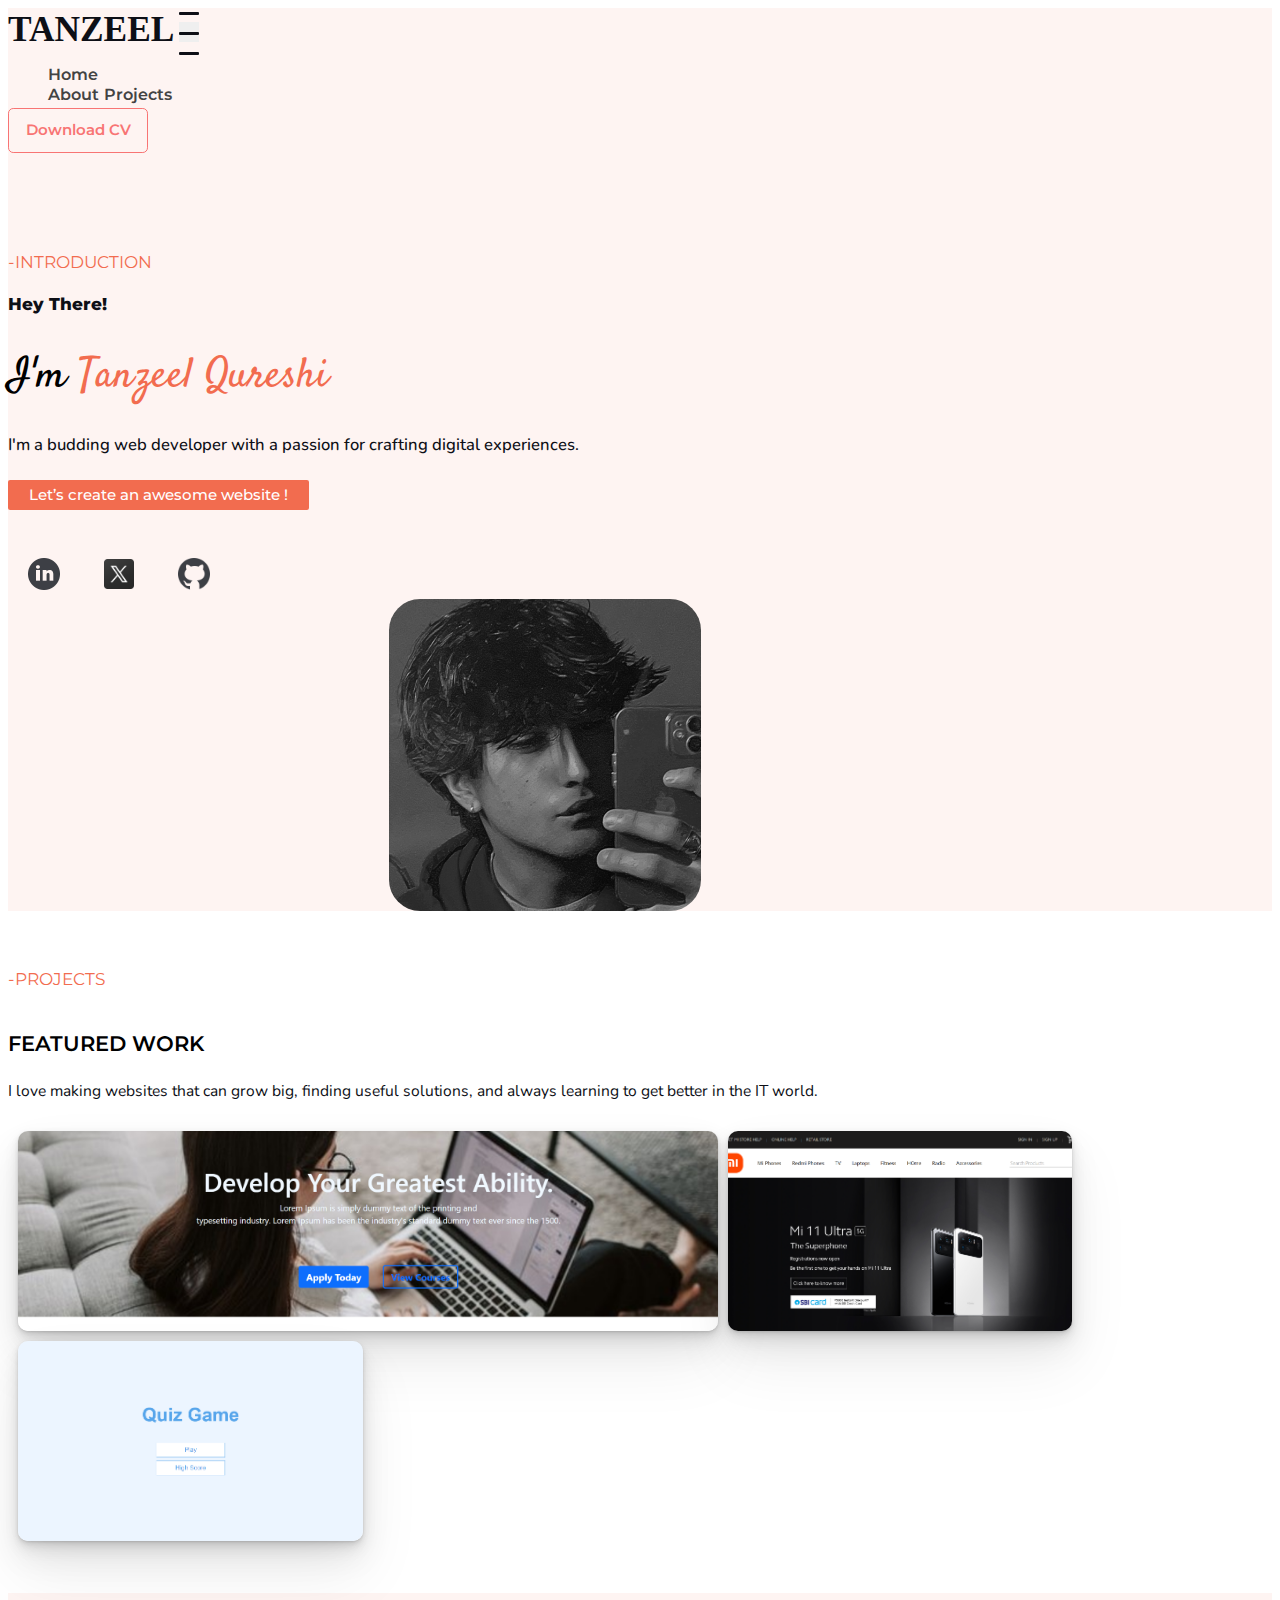
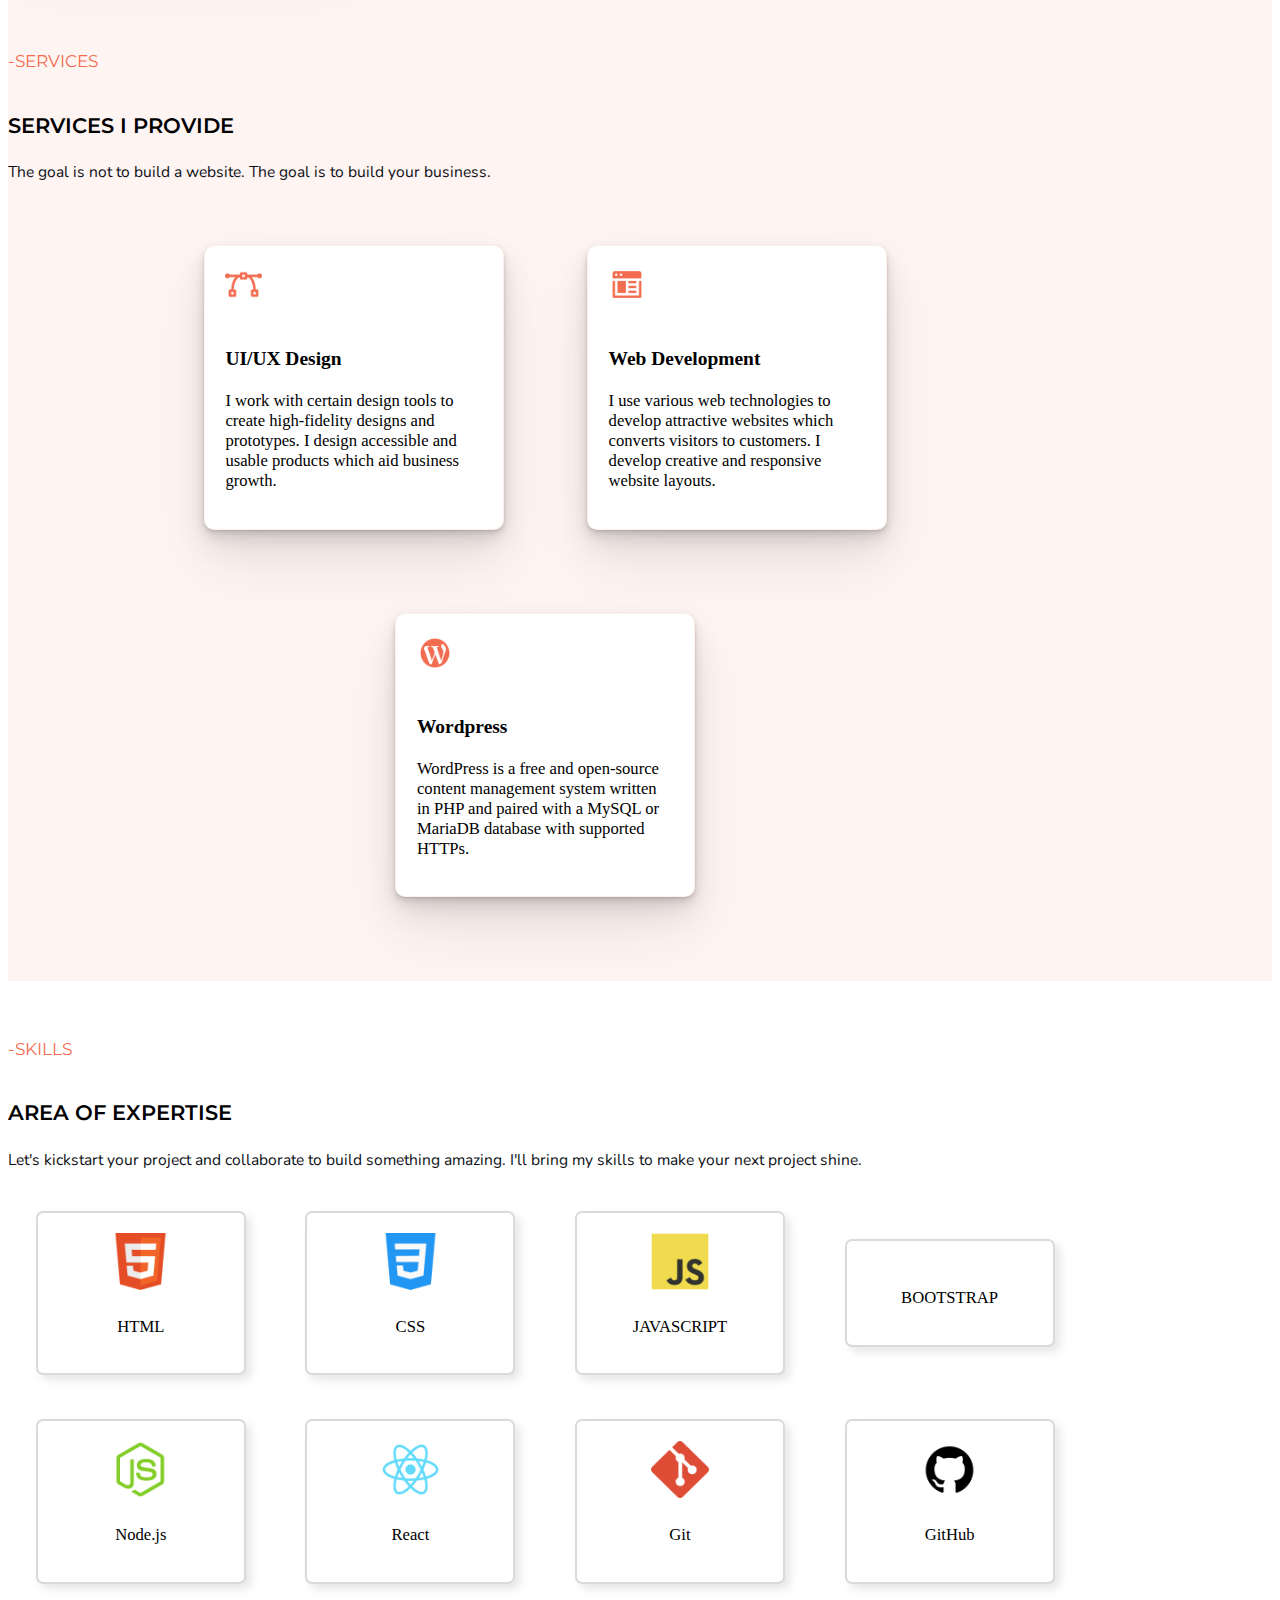
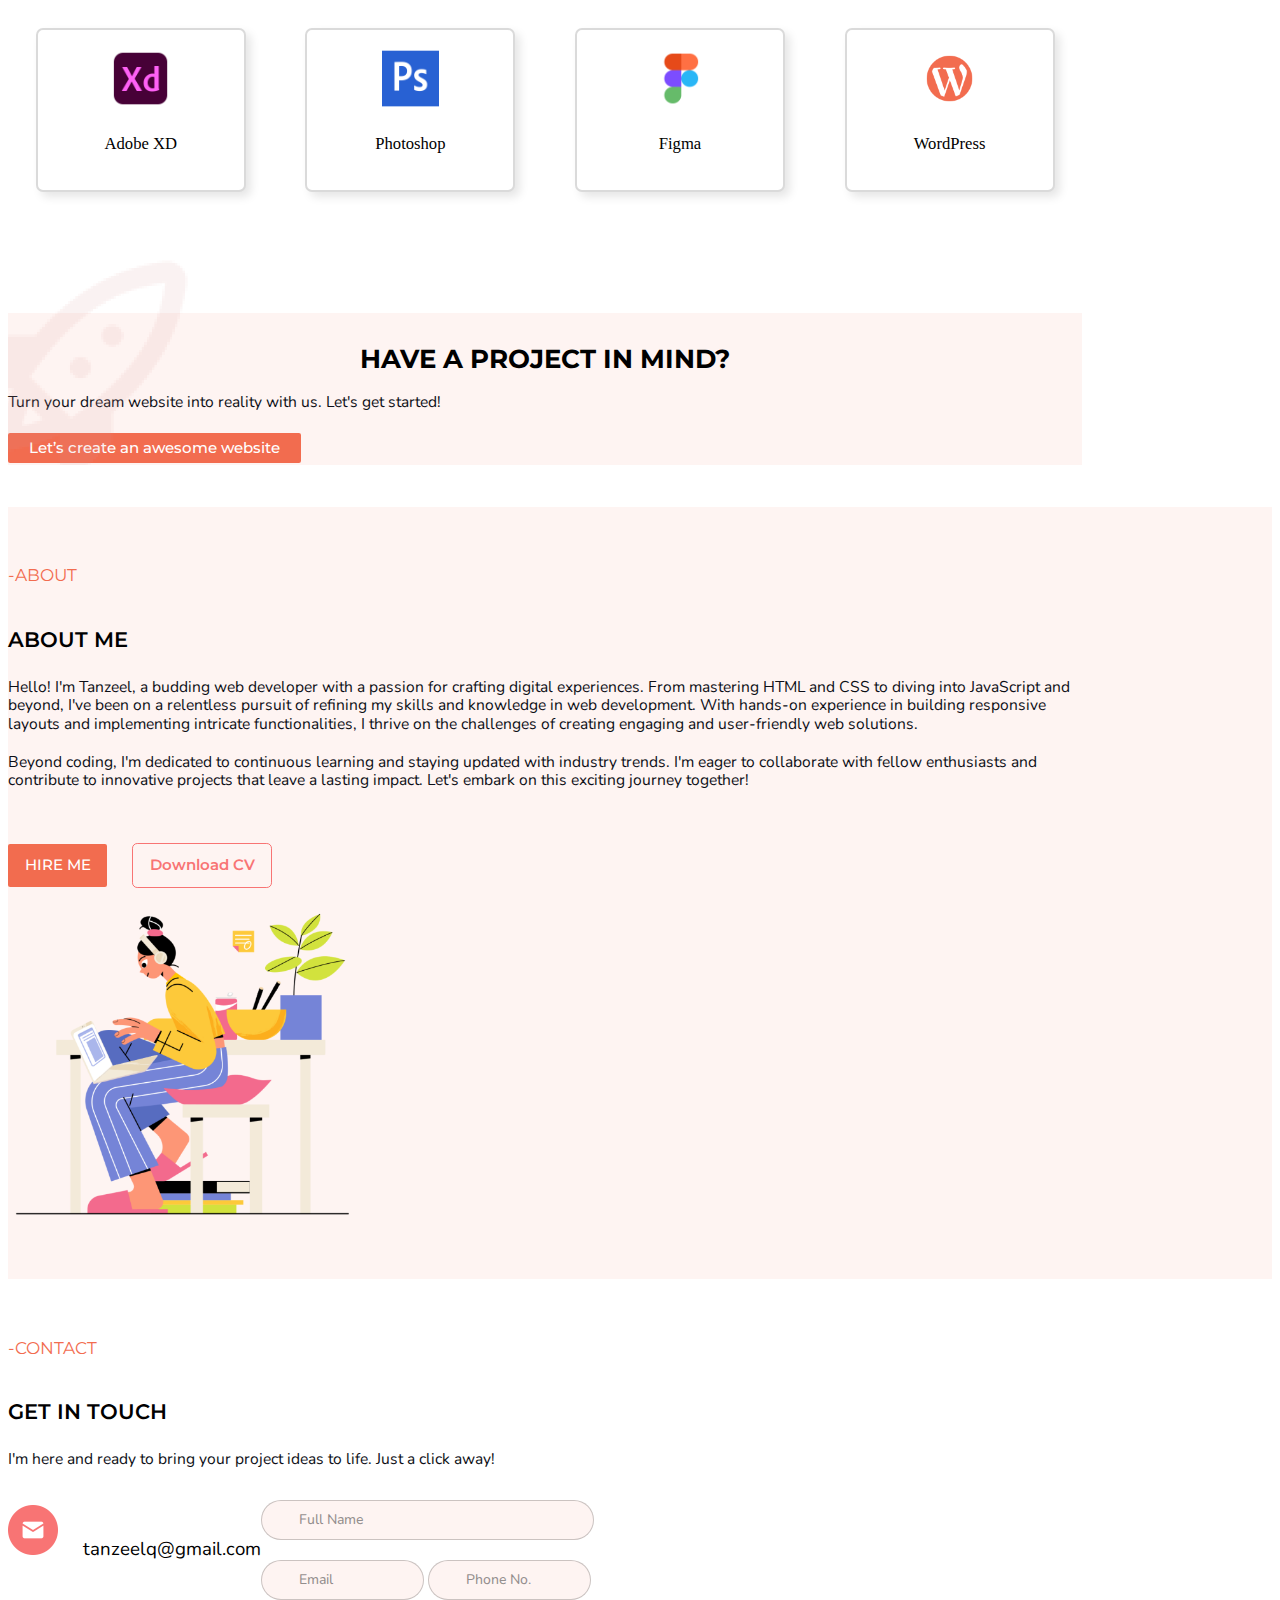
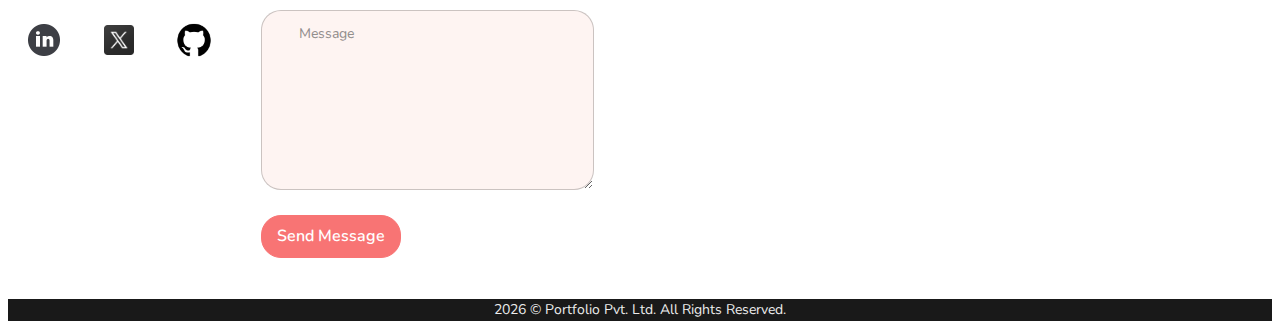
==== index.html @ bf242a4d "formspree change" ====
<!DOCTYPE html>
<html lang="en">

<head>
  <meta charset="UTF-8">
  <meta http-equiv="X-UA-Compatible" content="IE=edge">
  <meta name="viewport" content="width=device-width, initial-scale=1.0">
  <link rel="apple-touch-icon" sizes="180x180" href="./Favicon/apple-touch-icon.PNG">
  <link rel="icon" type="image/png" sizes="32x32" href="./Favicon/favicon-32x32.PNG">
  <link rel="icon" type="image/png" sizes="16x16" href="./Favicon/favicon-16x16.PNG">
  <link rel="manifest" href="./Favicon/site.webmanifest">
  <!-- bootstrap css -->
  <link href="https://cdn.jsdelivr.net/npm/bootstrap@5.0.2/dist/css/bootstrap.min.css" rel="stylesheet"
    integrity="sha384-EVSTQN3/azprG1Anm3QDgpJLIm9Nao0Yz1ztcQTwFspd3yD65VohhpuuCOmLASjC" crossorigin="anonymous">

  <!-- fonts -->
  <link rel="preconnect" href="https://fonts.googleapis.com">
  <link rel="preconnect" href="https://fonts.gstatic.com" crossorigin>
  <link href="https://fonts.googleapis.com/css2?family=Montserrat&family=Nunito&family=Satisfy&display=swap"
    rel="stylesheet">
  <!-- my css -->
  <link rel="stylesheet" href="css/style.css">
  <!-- title -->
  <title>Tanzeel Qureshi | Portfolio</title>
</head>

<body>
  <!-- navbar -->
  <main-header>
    <nav class="navbar navbar-expand-md navbar-light bg-light">
      <div class="container-fluid">
        <a class="navbar-brand" href="index.html">TANZEEL</a>
        <button class="navbar-toggler collapsed d-flex d-lg-none flex-column justify-content-around" type="button" data-bs-toggle="collapse" data-bs-target="#navbarSupportedContent" aria-controls="navbarSupportedContent" aria-expanded="false" aria-label="Toggle navigation">
          <span class="toggler-icon top-bar"></span>
          <span class="toggler-icon middle-bar"></span>
          <span class="toggler-icon bottom-bar"></span>
        </button>
        <div class="collapse navbar-collapse text-center" id="navbarSupportedContent">
          <ul class="navbar-nav m-auto mb-2 mb-lg-0">
            <li class="nav-item">
              <a class="nav-link active p-4" aria-current="page" href="index.html">Home</a>
            </li>
            <a class="nav-link p-4" aria-current="page" href="about.html">About</a>
            </li>
          <a class="nav-link p-4" aria-current="page" href="projects.html">Projects</a>
            </li>             
          </ul>
         <a href="cv/TANZEEL QURESHI CV.pdf" download="TanzeelQureshi" target="_blank"  class="my-cv">Download CV</a>
        </div>
      </div>
      </nav>
  </main-header>

  <!-- hero section -->
  <div class="first-section">
    <div class="container-fluid">

      <div class="row justify-content-center">

        <div class="col-md-6">
          <div class="intro">
            <p class="title">-INTRODUCTION</p>
            <p class="hi">Hey There!</p>
            <h1 class="my-name">I'm <span>Tanzeel Qureshi</span></h1>
            <p class="slogun">I'm a budding web developer with a passion for crafting digital experiences.</p>
            <a href="#connectMe" class="homeBtn">Let’s create an awesome website !</a>
            <div class="social-media">
              <a href="https://www.linkedin.com/in/txnzeel/"><img src="./img/LinkedIn Circled.png" alt="linkedin"></a>
              <a href="https://twitter.com/txnzeelo"> <img src="img/twt2.png" alt="twitter"></a>
              <a href="https://github.com/txnzeel"><img src="./img/GitHub.png" alt="github"></a>

            </div>
          </div>

        </div>
        <div class="col-md-6 pb-0 img">
          <img src="img/myImage.jpg" alt="my photo" class="myphoto" srcset="">
        </div>
      </div>
    </div>
  </div>
  <!-- projects -->

  <div class="section">
    <div class="container-fluid">
      <p class="title">-PROJECTS</p>
      <div class="poject-section">
        <h2>FEATURED WORK</h2>
        <p class="para">I love making websites that can grow big, finding useful solutions, and always learning to get better in the IT world.</p>
      </div>
      <div class="project-grid">
        <div class="item1">
          <div class="layer">
            <a href="https://github.com/Iamdivyak/education-site" target="_blank">GitHub</a> <!--open link in new tab-->
            <a href="https://iamdivyak.github.io/education-site/" target="_blank">Live Web</a>
          </div>
        </div>
        <div class="item2">
          <div class="layer">
            <a href="https://github.com/Iamdivyak/mistoreclone" target="_blank">GitHub</a>
            <a href="https://mistoreclonesite.netlify.app//" target="_blank">Live Web</a>
          </div>

        </div>
        <div class="item3">
          <div class="layer">
            <a href="https://github.com/Iamdivyak/QuizGame" target="_blank">GitHub</a>
            <a href="https://iamdivyak.github.io/QuizGame/" target="_blank">Live Web</a>
          </div>

        </div>
        </div>
        </div>
      </div>
    </div>
  </div>

  <!-- services -->

  <div class="section bg">
    <div class="container-fluid">
      <p class="title">-SERVICES</p>
      <div class="poject-section">
        <h2>SERVICES I PROVIDE</h2>
        <p class="para">The goal is not to build a website. The goal is to build your business.</p>
      </div>
      <div class="services">

        <div class="service-section">
          <div class="service">
            <img src="./img/uiux.png" alt="ui/ux design">
            <h3>UI/UX Design</h3>
            <p>I work with certain design tools to create high-fidelity designs and prototypes. I design accessible and
              usable products which aid business growth.</p>
          </div>

        </div>
        <div class="service-section">
          <div class="service">
            <img src="./img/Web Design.png" alt="ui/ux design">
            <h3>Web Development</h3>
            <p>I use various web technologies to develop attractive websites which converts visitors to customers. I
              develop creative and responsive website layouts.</p>
          </div>

        </div>
        <div class="service-section">
          <div class="service">
            <img src="./img/WordPress.png" alt="ui/ux design">
            <h3>Wordpress</h3>
            <p>WordPress is a free and open-source content management system written in PHP and paired with a MySQL or
              MariaDB database with supported HTTPs.
            <p>
          </div>
        </div>
      </div>
    </div>
  </div>
  <!-- skills -->

  <div class="section">
    <div class="container-fluid">
      <p class="title">-SKILLS</p>
      <div class="skill-section">
        <h2>AREA OF EXPERTISE</h2>
        <p class="para">Let's kickstart your project and collaborate to build something amazing. I'll bring my skills to make your next project shine.</p>
      </div>
      <div class="skills">
        <div class="skill border1 border_right">
          <div class="items">
            <img src="./img/html.png" alt="">
            <p>HTML</p>
          </div>
        </div>
        <div class="skill border1">
          <div class="items">
            <img src="./img/css.png" alt="">
            <p>CSS</p>
          </div>
        </div>
        <div class="skill border1 border3">
          <div class="items">
            <img src="./img/javascript (1).png" alt="">
            <p>JAVASCRIPT</p>
          </div>
        </div>
        <div class="skill border1">
          <div class="items">
            <img src="./img/Bootstrap 1.png" alt="">
            <p>BOOTSTRAP</p>
          </div>
        </div>
        <div class="skill border1 border_right">
          <div class="items">
            <img src="./img/node-js.png" alt="">
            <p>Node.js</p>
          </div>
        </div>
        <div class="skill border1">
          <div class="items">
            <img src="./img/react (2).png" alt="">
            <p>React</p>
          </div>
        </div>
        <div class="skill border1 border_right border7">
          <div class="items">
            <img src="./img/git (2).png" alt="">
            <p>Git</p>
          </div>
        </div>
        <div class="skill border1">
          <div class="items">
            <img src="./img/github (7).png" alt="">
            <p>GitHub</p>
          </div>
        </div>
        <div class="skill border_bottom borderSL">
          <div class="items">
            <img src="./img/adobe-xd.png" alt="">
            <p>Adobe XD</p>
          </div>
        </div>
        <div class="skill border2 border10">
          <div class="items">
            <img src="./img/photoshop.png" alt="">
            <p>Photoshop</p>
          </div>
        </div>
        <div class="skill border_right">
          <div class="items">
            <img src="./img/icons8-figma-512.png" alt="">
            <p>Figma</p>
          </div>
        </div>
        <div class="skill">
          <div class="items">
            <img src="./img/WordPress.png" alt="">
            <p>WordPress</p>
          </div>
        </div>
      </div>
    </div>
  </div>
  <!-- connect me -->
  <div class="section">
    <div class="container-fluid bg rounded text-center pb-5 pos-relative">
      <img src="./img/Rocket1.png" alt="">
      <h1 class="custom-h1">HAVE A PROJECT IN MIND?</h1>
      <p class="para p-4">Turn your dream website into reality with us. Let's get started!</p>
      


      <a href="#connectMe" class="homeBtn">Let’s create an awesome website</a>


    </div>
  </div>
  <!-- about me -->
  <div class="section bg">
    <div class="container-fluid">
      <p class="title">-ABOUT</p>
      <div class="About-section">
        <h2>ABOUT ME</h2>
        <div class="row img-sec">
          <div class="col-md-6">
            <p class="para">
              Hello! I'm Tanzeel, a budding web developer with a passion for crafting digital experiences. From mastering HTML and CSS to diving into JavaScript and beyond, I've been on a relentless pursuit of refining my skills and knowledge in web development. With hands-on experience in building responsive layouts and implementing intricate functionalities, I thrive on the challenges of creating engaging and user-friendly web solutions.
              <br> <br>
              Beyond coding, I'm dedicated to continuous learning and staying updated with industry trends. I'm eager to collaborate with fellow enthusiasts and contribute to innovative projects that leave a lasting impact. Let's embark on this exciting journey together!
              <br> <br>
              

            </p>
            <br>
            <a href="mailto:tanzeelq@gmail.com" class="homeBtn">HIRE ME</a>

            <a href="cv/TANZEEL QURESHI CV.pdf" target="_blank" download="TanzeelQureshi" class="my-cv">Download CV</a>

          </div>
          <div class="col-md-6 img-sec text-center">
            <img src="./img/Girl is working on laptop at a remote job.png" class="img-fluid"
              alt="Girl is working on laptop at a remote job.png">
          </div>
        </div>
      </div>
    </div>
  </div>
  <!-- connect me -->
  <div id="connectMe" class="section">
    <div class="container-fluid">
      <p class="title">-CONTACT</p>
      <div class="contact-section">
        <h2>GET IN TOUCH</h2>
        <p class="para">I'm here and ready to bring your project ideas to life. Just a click away!</p>
        <div class="row img-sec justify-content-center">
          <div class="col-md-6">

            <div class="contact">
              <a href="mailto:kumaridivya2796@gmail.com" class="email">
                <img src="./img/email.png" alt="email me"> &nbsp; &nbsp;
                tanzeelq@gmail.com</a>
            </div>
            <div class="social-media">
              <a href="https://www.linkedin.com/in/txnzeel/"><img src="./img/LinkedIn Circled.png" alt="linkedin"></a>
              <a href="https://twitter.com/txnzeelo"> <img src="img/twt2.png" alt="twitter"></a>
              <a href="https://github.com/txnzeel"><img src="./img/github (7).png" alt="github"></a>

            </div>

          </div>
          <div class="col-md-6">
            <div class="form">
              <form class="formSubmit" action="https://formspree.io/f/xnqevkpk" method="POST">
                <input type="text" placeholder="Full Name"><br>
                <input type="email" placeholder="Email">
                <input type="number" placeholder="Phone No."><br>
                <textarea name="message" id="msg" placeholder="Message" cols="30" rows="10"></textarea><br>
                <button class="button" type="submit">Send Message</button>
              </form>
            </div>
          </div>
        </div>
      </div>
    </div>
  </div>

  <!-- footer -->
  <div class="footer-bottom"><span id="year"></span> © Portfolio Pvt. Ltd. All Rights Reserved.</div>


  <button class="back-to-top" type="button"></button>

<!--form script-->
<script src="./js/form.js"></script>

  <!-- jquiry -->
  <script src="https://ajax.googleapis.com/ajax/libs/jquery/3.6.0/jquery.min.js"></script>
  <!-- bootstrap js -->
  <script src="https://cdn.jsdelivr.net/npm/bootstrap@5.0.2/dist/js/bootstrap.bundle.min.js"
    integrity="sha384-MrcW6ZMFYlzcLA8Nl+NtUVF0sA7MsXsP1UyJoMp4YLEuNSfAP+JcXn/tWtIaxVXM"
    crossorigin="anonymous"></script>
  <!--custom js  -->
  <script src="js/script.js"></script>
</body>

</html>
---- css/style.css ----
@import url('https://fonts.googleapis.com/css2?family=Inter:wght@500&display=swap');
/* utility */
*{
  box-sizing: border-box;
}
:root{
  font-size: 65%;
}
body{
  font-size: 1.6rem;
  
}

.container-fluid{
  max-width: 85%;
}
.bg{
  background-color: #FEF4F2;
}
.section{
  padding: 4rem 0;
}
h1.custom-h1{
  font-size: 2.5rem;
  line-height: 3rem;
  font-weight: 700;
  text-align: center;
  font-family: 'Montserrat';
font-style: normal;

padding-top: 3rem;

}
h2{
  font-family:'Montserrat';
  font-weight: 600;
  font-size: 2rem;
  line-height: 4rem;
padding-top: 1.5rem;
}
h3{
  margin-bottom: 2rem;
}
p.para{
  font-family: 'Nunito';
font-style: normal;
font-weight: 400;
font-size: 1.5rem;
line-height: 1.8rem;
margin: 0 auto 2rem ;
color: #0D0F16;
}
/* navbar  */
.navbar{
  background-color: #FEF4F2 !important;   
  margin: 0 auto;
}
.navbar-brand{
  font-family: 'Brush Script MT', cursive;
  font-size: 3.4rem;
  color: #0D0F16;
}
.navbar-collapse{
  font-family: 'Montserrat', sans-serif;
  font-size: 1.4rem;
  font-weight: 900;
  line-height: 2rem;
  
}

/* custom nav-bar toggler*/


.navbar-toggler {
  width: 20px;
  height: 20px;
  position: relative;
  transition: .5s ease-in-out;
}
.navbar-toggler,
.navbar-toggler:focus,
.navbar-toggler:active,
.navbar-toggler-icon:focus {
outline: none;
box-shadow: none;
border: 0;
}

.navbar-toggler span{
  margin: 0;
  padding: 0;
}

.toggler-icon{
  display: block;
  position: absolute;
  height: 0.3rem;
  width: 100%;
  background: #0D0F16;
  border-radius: 0.1rem;
  opacity: 1;
  left: 0;
  transform: rotate(0deg);
  transition: .25s ease-in-out;
}
.middle-bar{
  margin-top: 0;

}
.navbar-toggler .top-bar{
  margin-top: 0;
  transform: rotate(135deg);
}
.navbar-toggler .middle-bar{
  opacity: 0;
}
.navbar-toggler .bottom-bar{
  margin: 0;
  transform: rotate(-135deg);
}

.navbar-toggler.collapsed .top-bar{
  margin-top: -20px;
  transform: rotate(0deg);
}
.navbar-toggler.collapsed .middle-bar{
  opacity: 1;
  filter: alpha(opacity=100);
}
.navbar-toggler.collapsed .bottom-bar{
  margin-top: 20px;
  transform: rotate(0deg);
}

a.my-cv {
  text-decoration: none;
  font-family: 'Montserrat', sans-serif;
  color: #F87474;
  font-size: 1.4rem;
  padding: 1.2rem 1.6rem;
  border: .1rem solid #F87474;
  border-radius: .5rem;
  background-color: #FEF4F2 !important;
  /* transition: background .5s, border 0.5s, color 0.5s ease-in-out; Add a 0s transition for the specified properties */
}

a.my-cv:hover {
  background: linear-gradient(90deg, rgba(79,1,1,1) 0%, rgba(242,79,79,1) 81%); /* Add your desired gradient colors */
  color: white;
  font-weight: 600;
  border: .1rem  solid white;
  transition: all 1s ease-in-out; 
  /* Add a 0s transition for the specified properties */ 
}





/* first-section */
.first-section{
  background-color: #FEF4F2;
  padding-top: 9rem;
  
}
.title{
  color:#F26C4F;
  font-size: 1.6rem;
  font-weight: 400;
  font-family: 'Montserrat';
  line-height: 2rem;
}
.intro .hi{
  font-family: 'Montserrat';
font-style: normal;
font-weight: 800;
font-size: 1.6rem;
line-height: 3rem;
color: #0D0F16;
}
.intro .my-name{
  font-family: 'Satisfy';
font-style: normal;
font-weight: 400;
font-size: 4rem;
line-height: 5.5rem;
color: #000000;
}
.intro .slogun{
  font-family: 'Nunito';
font-style: normal;
font-weight: 500;
font-size: 1.6rem;
line-height: 150%;
margin: 0 auto 2rem ;
color: #0D0F16;
}
.intro .my-name span{
  color: #F26C4F;
}
.first-section img{
  max-width: 30rem;

}
.img{
  display: flex;
  justify-content: center;
 
}
.myphoto{
  border-radius: 10%;
}
/* home page button */

.homeBtn {
  text-decoration: none;
  font-family: 'Montserrat';
  line-height: 3.2rem;
  font-weight: 500;
  font-size: 1.4rem;
  color: white;
  /* background: #F26C4F; */
  background: linear-gradient(90deg, #F26C4F 0%, #F26C4F 81%);
  border-radius: .2rem;
  padding: .6rem 2rem;
  cursor: pointer;
  /* transition: background 1s, border 0.5s, color 0.5s ease-in-out; */
   /* Add a 0s transition for the specified properties */
}

.homeBtn:hover {
  color: white;
  font-weight: 500;
  animation: animatedGradient .5s .2s ease 1 both;
  transition: all 1s ease-in;
}

@keyframes animatedGradient{
  0%{
    background: linear-gradient(90deg, #660303c9 0%, #e02929c9 81%);
  }
  25%{
    background: linear-gradient(90deg,  #660303da 0%, #e02929da 81%);
  }
  50%{
    background: linear-gradient(90deg,  #660303ec 0%, #e02929ec 81%);
  }
  75%{
    background: linear-gradient(90deg,  #660303ef 0%, #e02929ef 81%);
  }
  100%{
    background: linear-gradient(90deg,  #660303 0%, #e02929 81%);
  }
}





/* second section */
.second-section{
  background: #FFFFFF;
}


/* project section */
.item1, .item2, .item3, .item4, .item5{
  background-position: center; 
   background-size: cover;
   background-repeat: no-repeat;
  position: relative;
  box-shadow: rgba(0, 0, 0, 0.07) 0px 1px 2px, rgba(0, 0, 0, 0.07) 0px 2px 4px, rgba(0, 0, 0, 0.07) 0px 4px 8px, rgba(0, 0, 0, 0.07) 0px 8px 16px, rgba(0, 0, 0, 0.07) 0px 16px 32px, rgba(0, 0, 0, 0.07) 0px 32px 64px;
}
.item1 { grid-area: one;
   background-image: url(../img/project05.png);
   
}
.item2 {
  grid-area: two;
  background-image: url(../img/project02.png);
}
.item3 { grid-area: three; background-image: url(../img/project03.png); }
.item4 { grid-area: four; background-image: url(../img/project04.png); }
.item5 { grid-area: five; background-image: url(../img/project01.png);}

.project-grid {
display: grid;
grid-template-areas:
  'one one two'
  'three four five';
gap: 10px;
padding: 10px;
}

.project-grid > div {
text-align: center;
padding: 100px 0;
font-size: 30px;
border-radius: 10px;
}
.project-grid .layer{

  background-color: transparent;
  opacity: 1;
  width: 100%;
  height: 100%;
  position:absolute;
  top:0;
  left:0;
  border-radius: 10px;
  /* transition: background 0.5s, color .5s, font-weight .5s ease-in-out ; Add a 0s transition for the specified properties */

  display:flex;
  justify-content: center;
  align-items: center;
  gap:15px;
}
/* .project-grid .layer:hover{
  /* background: linear-gradient(90deg, rgba(245, 245, 245, 0.5) 0%, rgb(238, 236, 236,0.5) 81%) !important;  */

/* } */

.layer a{
  border-radius: 10px;
  overflow: auto;
  padding: 6px 10px;
  color: #ececec;
  opacity: 0;
  transition: 0.7s;
  background-color: #ff7777;
  border: #F87474; 
}

.layer:hover a{
  opacity: 1;
}
.layer a:hover{
  background-color: #f54343;
  border: #F87474; 
}

/* services */
.service img{
  width: 3.5rem;
  padding-bottom: 2rem;
}

.services{
  display: flex;
  justify-content: center;
  flex-wrap: wrap;
 
}
.service-section{
 max-width: 300px;
 padding: 2rem;
 border-radius: 10px;
  background-color: white;
 border: 1px solid rgba(242, 108, 79, 0.1);
 margin: 4rem;
 transition: 500ms;
 box-shadow: rgba(0, 0, 0, 0.07) 0px 1px 2px, rgba(0, 0, 0, 0.07) 0px 2px 4px, rgba(0, 0, 0, 0.07) 0px 4px 8px, rgba(0, 0, 0, 0.07) 0px 8px 16px, rgba(0, 0, 0, 0.07) 0px 16px 32px, rgba(0, 0, 0, 0.07) 0px 32px 64px;
}

.service-section:hover{
  transform:scale(1.2);
  transition:transform 1s ease-in;
}

/*  skills section  */

.items {
  display: grid;
  margin: 2rem auto;
  border: 2px solid rgb(218, 218, 218);
  transition: all .4s ease-in-out;
  border-radius: 7px;
  background-color: #ffffff;
  box-shadow: 5px 5px 10px rgba(0, 0, 0, 0.1);
  padding: 25px 25px 25px 25px;
  place-items: center;
  grid-gap: 10px;
  margin: 20px;
  padding: 20px;

  
}

.items:hover {
  transform: scale(1.1);
}

.items img {
  width: 5.5rem;
  place-items: centre;
}

.items p {
  font-weight: 400;
}
.skill{
  width: 250px;


  
}

.skills {
  display: grid;
  justify-items: center;
  grid-gap: 4px;
  text-align: center;
  align-items: center;
  justify-content: space-evenly;

}
@media (min-width: 1024px) {
  .skills {
    grid-template-columns: repeat(4, 1fr);
    grid-template-rows: repeat(3, 1fr);

  }

}

/* Tablet View: 3 columns */
@media (max-width: 1023px) and (min-width: 768px) {
  .skills {
    grid-template-columns: repeat(3, 1fr);
    grid-template-rows: repeat(4, 1fr);

  }
  
}

/* Mobile View: 2 columns */
@media (max-width: 767px) {
  .skills {
    grid-template-columns: repeat(2, 1fr);
    grid-template-rows: repeat(6, 1fr);

  }
 
}
/*
.items{
 margin: 2rem auto;;
}

.items img{
  width: 3.5rem;
}
.items p{
  font-weight: 500;
}
.skills{
  display: flex;
  justify-content: center;
  flex-wrap: wrap;
  align-items: center;
  text-align: center;
 
}

.skill{
  width: 220px;
  
}

.border1{
  border-color:rgba(242, 108, 79, 0.5);
  border-width: 0px 0px 1px 0px;
  border-style: solid;
}

.border_bottom{
  border-color:rgba(242, 108, 79, 0.5);
  border-width: 0px 0px 1px 0px;
  border-style: solid; 
}
.border_right, .border3{
 border-right: 1px solid rgba(242, 108, 79, 0.5); 
}
.border3, .border7{
  border-left: 1px solid rgba(242, 108, 79, 0.5); 
}
.border10{
 border-right: 1px solid rgba(242, 108, 79, 0.5); 
}

*/

/* ----------cta-------- */
.pos-relative{
  position: relative;
}

.pos-relative img{
  position: absolute;
  width: 200px;
  left: 0;
  bottom: 0;
  opacity: 0.5;
}

/* -----------ABOUT SECTION-------------- */

.img-sec img{
 
  width: 350px;
 
  
}

.About-section .homeBtn {
  text-decoration: none;
  font-family: 'Montserrat';
  line-height: 3.2rem;
  font-weight: 500;
  font-size: 1.4rem;
  color: white;
  background: #F26C4F;
  border-radius: .2rem;
  padding: 1.2rem 1.6rem;
  margin-right: 2rem;
  cursor: pointer;
  /* transition: background .5s, border 0.5s, color 0.5s ease-in-out;  */
}

.About-section .homeBtn:hover {
  background: linear-gradient(90deg, rgba(79,1,1,1) 0%, rgba(242,79,79,1) 81%) !important; ; /* Add your desired gradient colors */
  color: white;
  font-weight: 500; 
}


/* --------------contact ------------------ */

.contact img{
  width: 50px;
}
.contact a{
  display: block;
  text-decoration: none;
  color: #000000;
  font-family: 'Nunito';
  font-style: normal;
  font-weight: 400;
  font-size: 1.8rem;
  line-height: 150%;
  padding: 1.5rem 0;
}
.social-media{
  margin-top: 4rem;
}
.social-media img{
  width: 40px;
  transition: 300ms ease-in;

}
.social-media img:hover{
  transform:scale(1.2) rotate(-45deg);  
}
.social-media a{
  margin: auto 1.5rem;
}

.contact-section .row{
  display: flex;
  /* flex-direction:unset; */
}

/* form design */
input, textarea, button[type="submit"]{
  border-radius: 20px;
  background: #FEF4F2;
  border: 1px solid rgba(0, 0, 0, 0.2);

}

textarea{
  width: 90%;
height: 180px;
text-indent: 20px;
}

input[type="text"]{
  width: 90%;
  height: 40px;
  margin: 10px auto;


}
input {
  text-indent:20px;
}
input[type="email"]{
  width: 44%;
  height: 40px;
  margin: 10px auto;

}
input[type="number"]{
  width: 44%;
  height: 40px;
  margin: 10px auto;
}
input[type="submit"]{
  width: 90%;
  height: 40px;
  margin: 20px auto;

}

::placeholder {
  padding-left: 15px;
  font-family: 'Nunito';
font-style: normal;
font-weight: 500;
font-size: 14px;
line-height: 41px;
color: rgba(41, 41, 41, 0.5);
}
button[type="submit"] {
  background: #F87474;
  border: 1px solid #F87474;
  border-radius: 20px;
  font-family: 'Nunito';
  font-style: normal;
  font-weight: 600;
  font-size: 16px;
  line-height: 41px;
  color: #FFFFFF;
  margin-top: 20px;
  padding: 0 15px;
  /* transition: background .5s, border 0.5s, color 0.5s ease-in-out; Add a 0s transition for the specified properties */
}

button[type="submit"]:hover {
  background: linear-gradient(90deg, rgba(79,1,1,1) 0%, rgba(242,79,79,1) 81%) !important; ; /* Add your desired gradient colors */
  border: 1px solid #ffffff;
  color: rgb(255, 255, 255);
}

/* footer */

footer{
  background-color: #FEF4F2;    
  /* flex-basis: 30%; */
}
.footer{
  display: flex;
  justify-content: flex-start;
  flex-wrap: wrap;
}
.footer .navbar-brand:hover{
  color: #ff7777;
}
.footer div{
  width: 32%;
}
.social-links img{
  width: 40px;
  transition: 300ms ease-in;
}
.social-links img:hover{
  transform:scale(1.2) rotate(-45deg); 
  
}
.social-links a img{
  margin-bottom: 20px;
  
}

ul{
  list-style: none;
}
.quike-links ul li{
  margin-bottom: 25px;

}
.quike-links a:hover{
  color: #212121;
  text-decoration: underline;

}
a{
  text-decoration: none;
  color: rgb(67, 67, 67);
  font-size: medium;
  font-weight: 600;

}

.footer-bottom{
  color: #ececec;
  font-family: 'Nunito';
  font-style: normal;
  font-weight: 400;
  font-size: 14px;
  line-height: 22px;
  text-align: center;

  background-color: rgba(0, 0, 0, 0.9);

}

.back-to-top {
    margin: 0 !important;
    padding: 0 !important;
    background: #fff;
    height: 0px;
    width: 0px;
    overflow: hidden;
    border-radius: 50px;
    color: transparent;
    clear: both;
    visibility: hidden;
    position: fixed;
    cursor: pointer;
    display: block;
    border: none;
    right: 50px;
    bottom: 75px;
    font-size: 0px;
    outline: 0 !important;
    z-index: 99;
    transition: all .3s ease-in-out;
  }

.back-to-top:hover,
.back-to-top:active,
.back-to-top:focus {
    outline: 0 !important;
}

.back-to-top::before,
.back-to-top::after {
    content: "";
    display: block;
    /* vertical-align: middle; */
    border-bottom: solid 10px #EA5D5F;
    border-left: solid 10px transparent;
    line-height: 0;
    border-right: solid 10px transparent;
    height: 0;
    margin: 18px auto 0;
    width: 0;
    border-radius:20px;
    visibility: hidden;
  }

.back-to-top_show::after,
.back-to-top_show::before {
    visibility: visible;
}

.back-to-top::after {
    border-bottom-color:#fff;
    position: relative;
    top:-24px;
}

.back-to-top_show {
    display: block;
    background: #fff;
    color: #00ab6c;
    font-size: 25px;
    right: 25px;
    bottom: 50px;
    height: 50px;
    width: 50px;
    visibility: visible;
    box-shadow: 0px 2px 4px 1px rgba(0, 0, 0, 0.25);
}

.back-to-top_show:active {
    box-shadow: 0px 4px 8px 2px rgba(0, 0, 0, 0.25);
}


        
        .pricing-plans {
            display: flex;
            flex-wrap: wrap;
            justify-content: center;
            
        }

        .card {
          display: flex;
            flex-wrap: wrap;
            justify-content: center;
            
            
            width: 260px;
            max-width: 100%;
            border: 2px solid black;
            border-radius: 7px;
            padding: 23px;
            text-align: center;
            margin: 10px;
            display: inline-block;
            margin-bottom: 40px;
            align-items: center;
        }

        .title1 {
            font-size: 25px;
            text-align: center;
            font-family: "Inter", cursive;
            color: #F26C4F;
        }

        .pricing {
            font-size: 18px;
            margin: 10px;
            font-family: "Inter", cursive;
        }

        .line {
            width: 205px;
            align-items: center;
            border: 1px solid rgb(144, 143, 143);
            margin-top: 8px;
        }

        .item {
            font-size: 16px;
            margin: 20px 0;
            text-align: left;
            font-family: "Inter", cursive;
        }

        .button {
            margin-top: 9px;
            border: 1px solid #F26C4F;
            background-color: white;
            color: #F26C4F;
            border-radius: 5px;
            padding: 8px 18px;
            cursor: pointer;
            font-family: "Inter", cursive;
        }

/*  break point at 768px */
@media screen and (max-width: 768px){
.card {
    align-items: center;
}
}


@media screen and (min-width:768px) {
  
  .border_bottom{
      border: none;
  }
 
}
@media screen and (max-width:479px) {
  .skill{
      width: 160px;
  }
}

@media screen and (max-width:360px) {
  .skill{
      width: 150px;
  }
  
}

@media screen and (max-width:768px) {
  
  .border3, .border7, .border10{
      border-left: none; 
  }
  
  
  .border2{
      border-width: 0px 0px 1px 0px;
  }
  .container-fluid{
      max-width: 95%;
  }
  body{
      text-align: center;
  }
  
  .navbar-brand{
      font-size: 3.2rem;
  }
  /* a.navbar-brand:hover{
      color:  #F87474 !important;
  } */
  .navbar-collapse{
      padding-bottom: 2rem;
      
  }
  .intro{
      padding: 1rem 0;
  }
  .row{
      display: flex;
      flex-flow: column-reverse;
  }
  .first-section img{
      max-width: 15rem;
         
      
  }      
  .first-section{
      padding-top: 4rem;
  }
  .title{
      display: none;
  }

  /* project grid */

  .project-grid {
      display: grid;
      grid-template-areas:
        'one'
        'two'
        'three'
        'four'
        'five';
      gap: 40px;
      margin: 1.2rem 2rem;
    }

    .project-grid .layer{
      position: relative;
     
    }
    .layer a{
      opacity: 1;
      background-color: #ff7777;
      border: #F87474;
    }
  /* skills */

  .skill{
      width: 170px;
  }
  form{
      display: block;
  }
  /* footer */
  .footer div{
      width: 100%;
  }
  .social-links{
      display: flex;
      justify-content: center;   
  }
  .social-links a img{
      margin: auto 20px;
      
  }
  .footer-bottom{
      font-size: 11px;
  }
}



@media screen and (min-width:768px) and (max-width: 992px){
  
  span.toggler-icon{
      display: none;
  }
  .skill{
      width: 170px;
  }
  .border_bottom{
      border-width: 0px 0px 1px 0px;
      border-style: solid; 
  }
  .borderSL, .border3{
      border-right-width: none;
     }
     .border3{
      border-left: none; 
  }
}
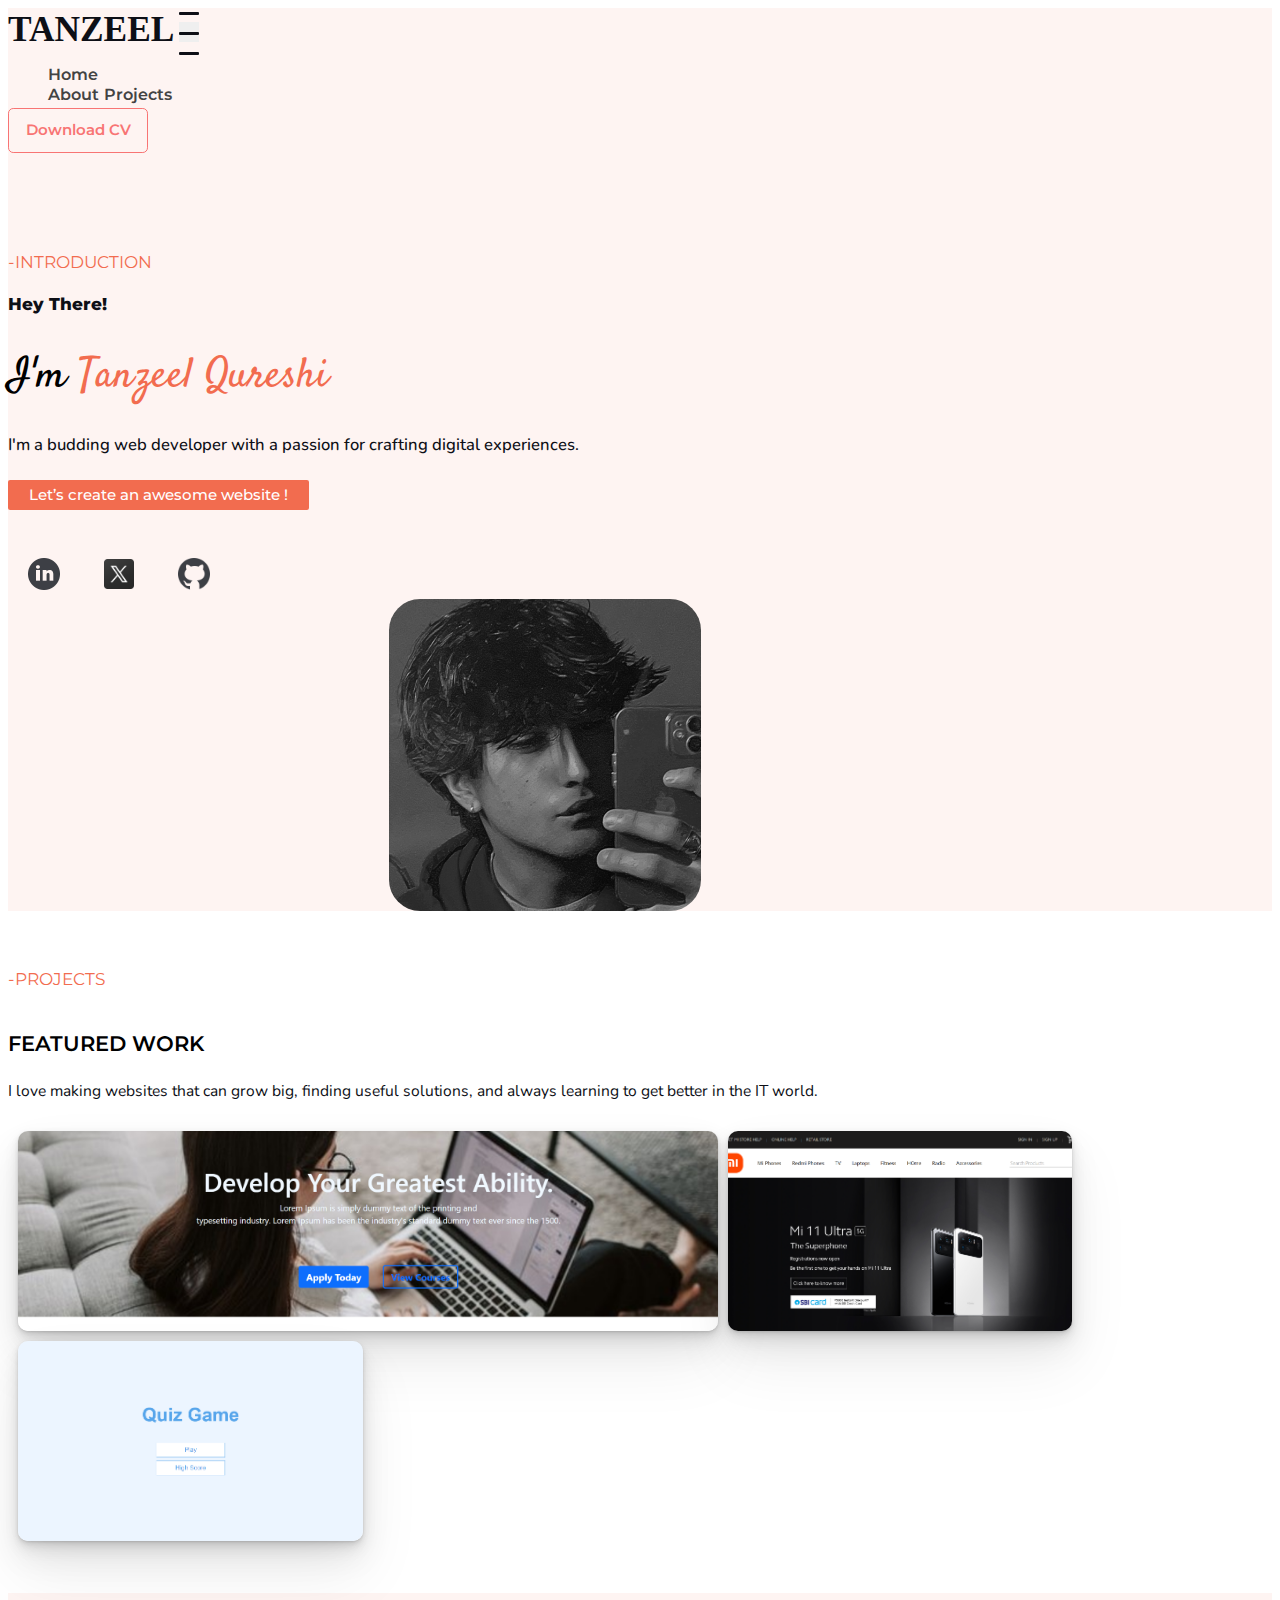
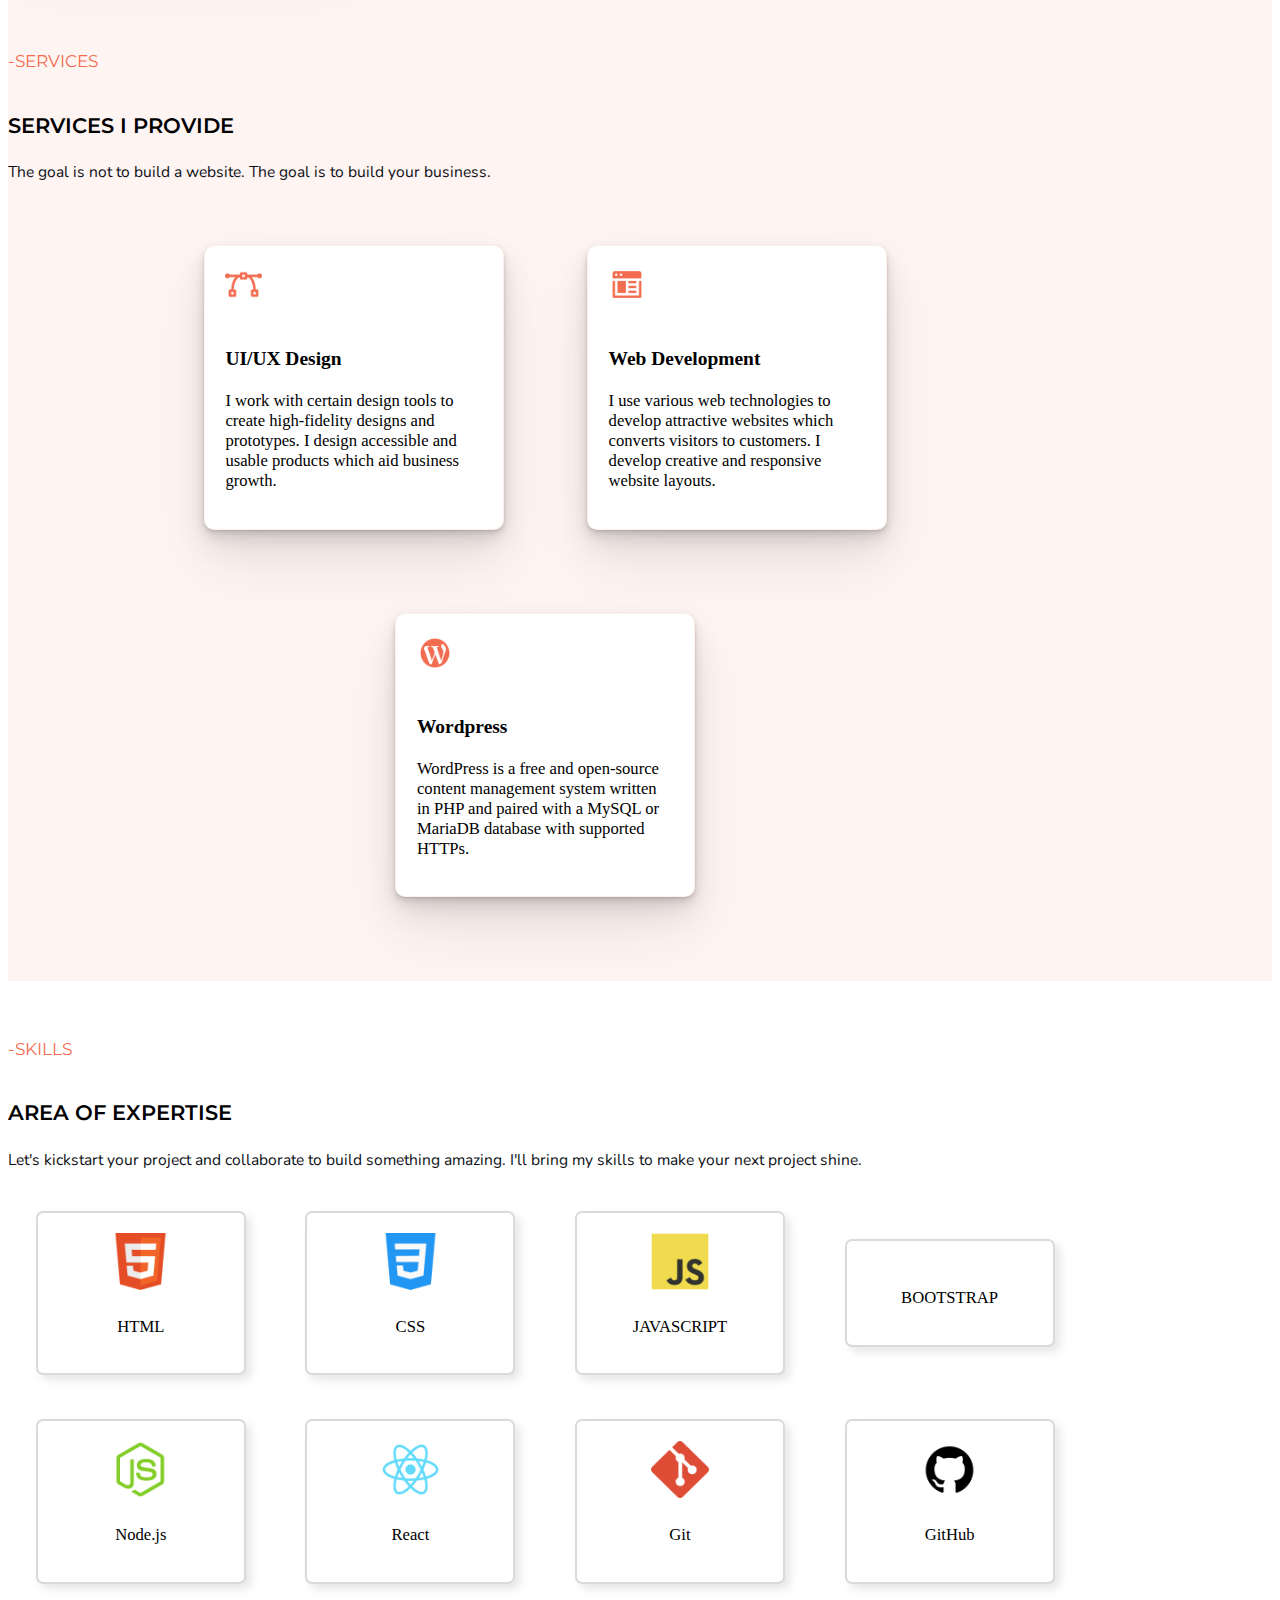
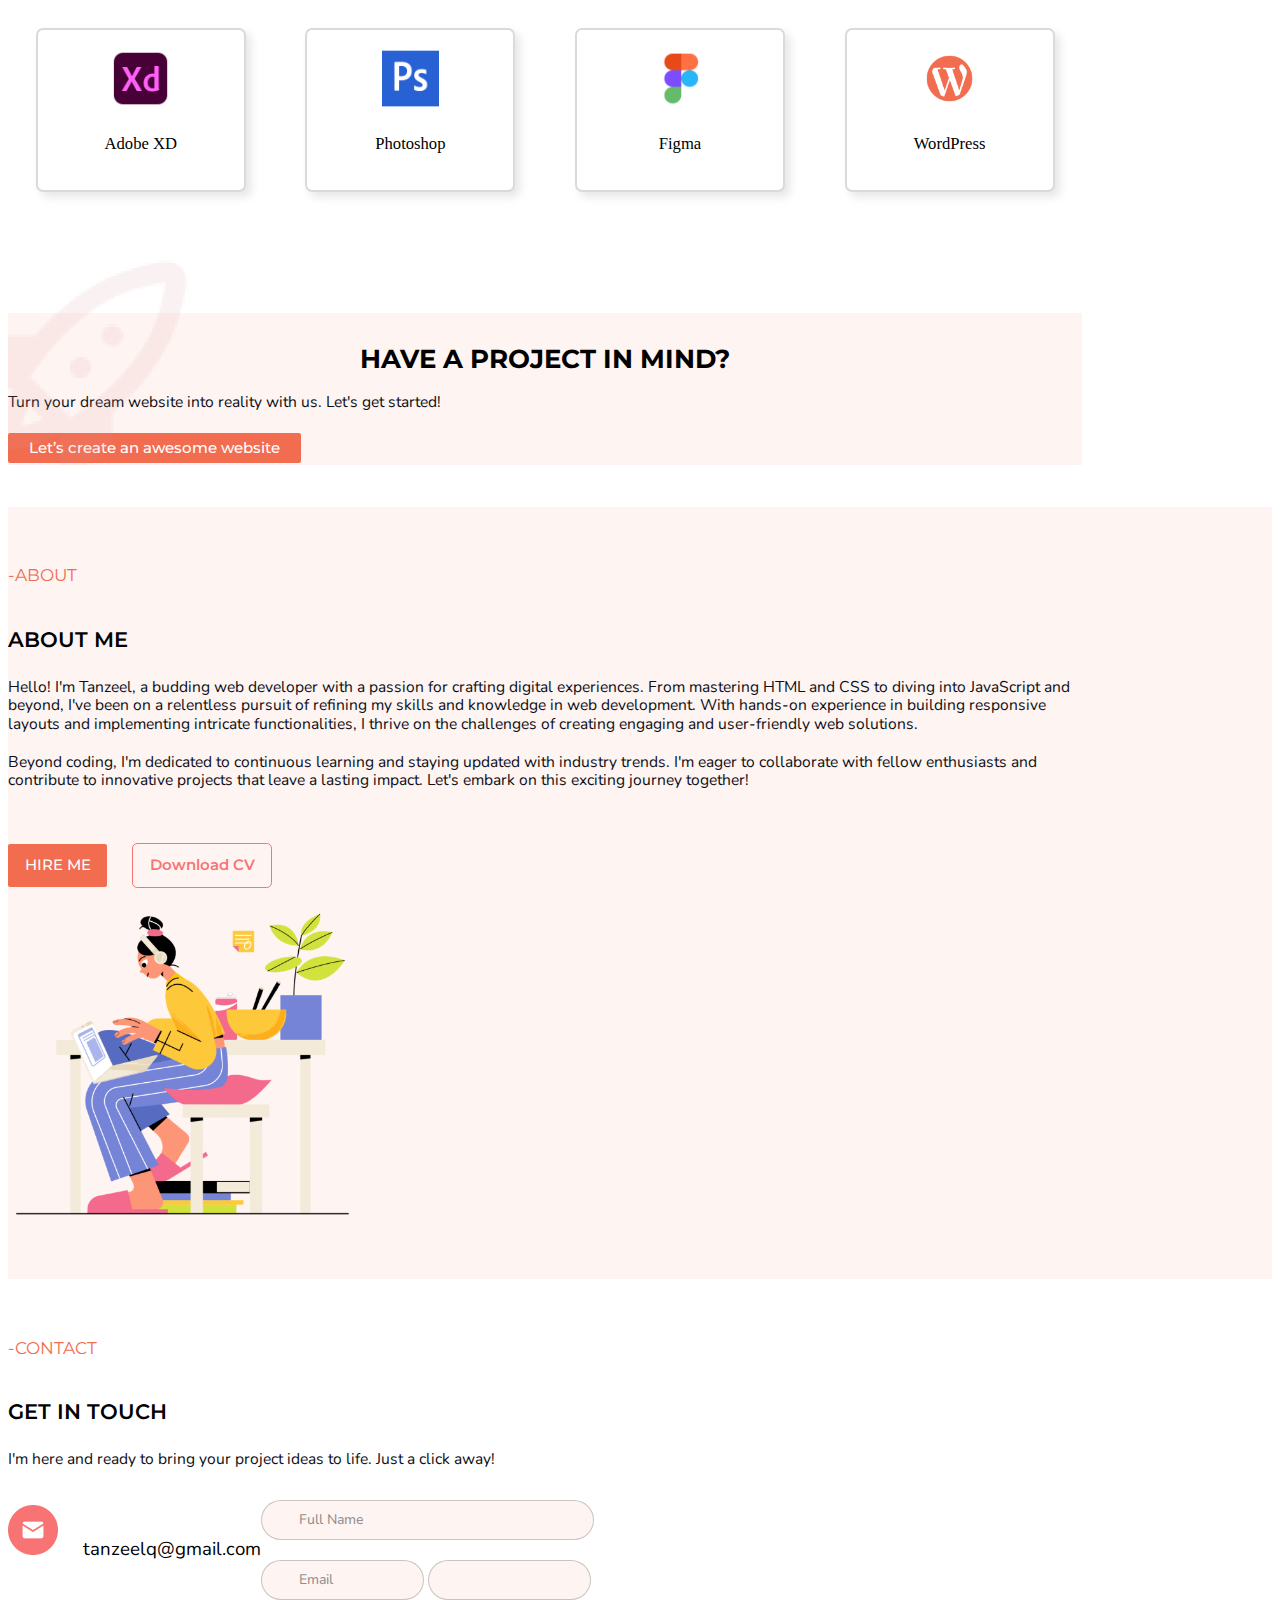
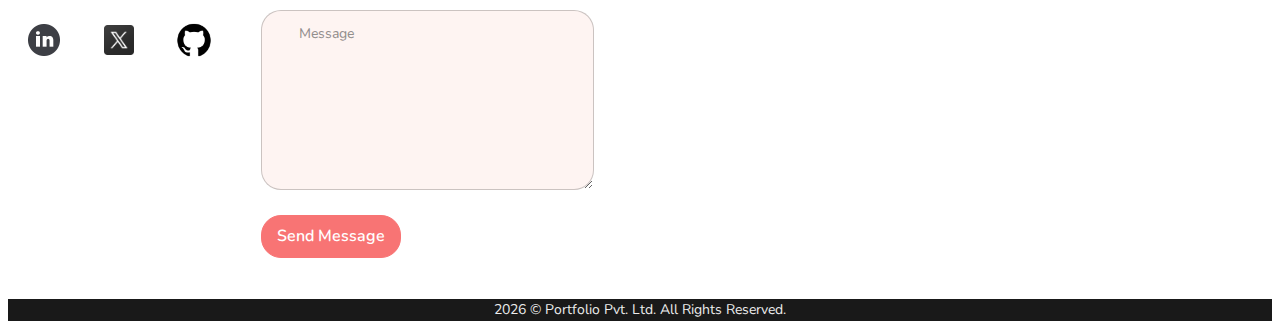
==== commit 90860b8b: "testing form" ====
--- a/index.html
+++ b/index.html
@@ -311,9 +311,9 @@
           <div class="col-md-6">
             <div class="form">
               <form class="formSubmit" action="https://formspree.io/f/xnqevkpk" method="POST">
-                <input type="text" placeholder="Full Name"><br>
-                <input type="email" placeholder="Email">
-                <input type="number" placeholder="Phone No."><br>
+                <input type="text" name="name" placeholder="Full Name"><br>
+                <input type="email" name="email" placeholder="Email">
+                <input type="number" number="number" numberplaceholder="Phone No."><br>
                 <textarea name="message" id="msg" placeholder="Message" cols="30" rows="10"></textarea><br>
                 <button class="button" type="submit">Send Message</button>
               </form>
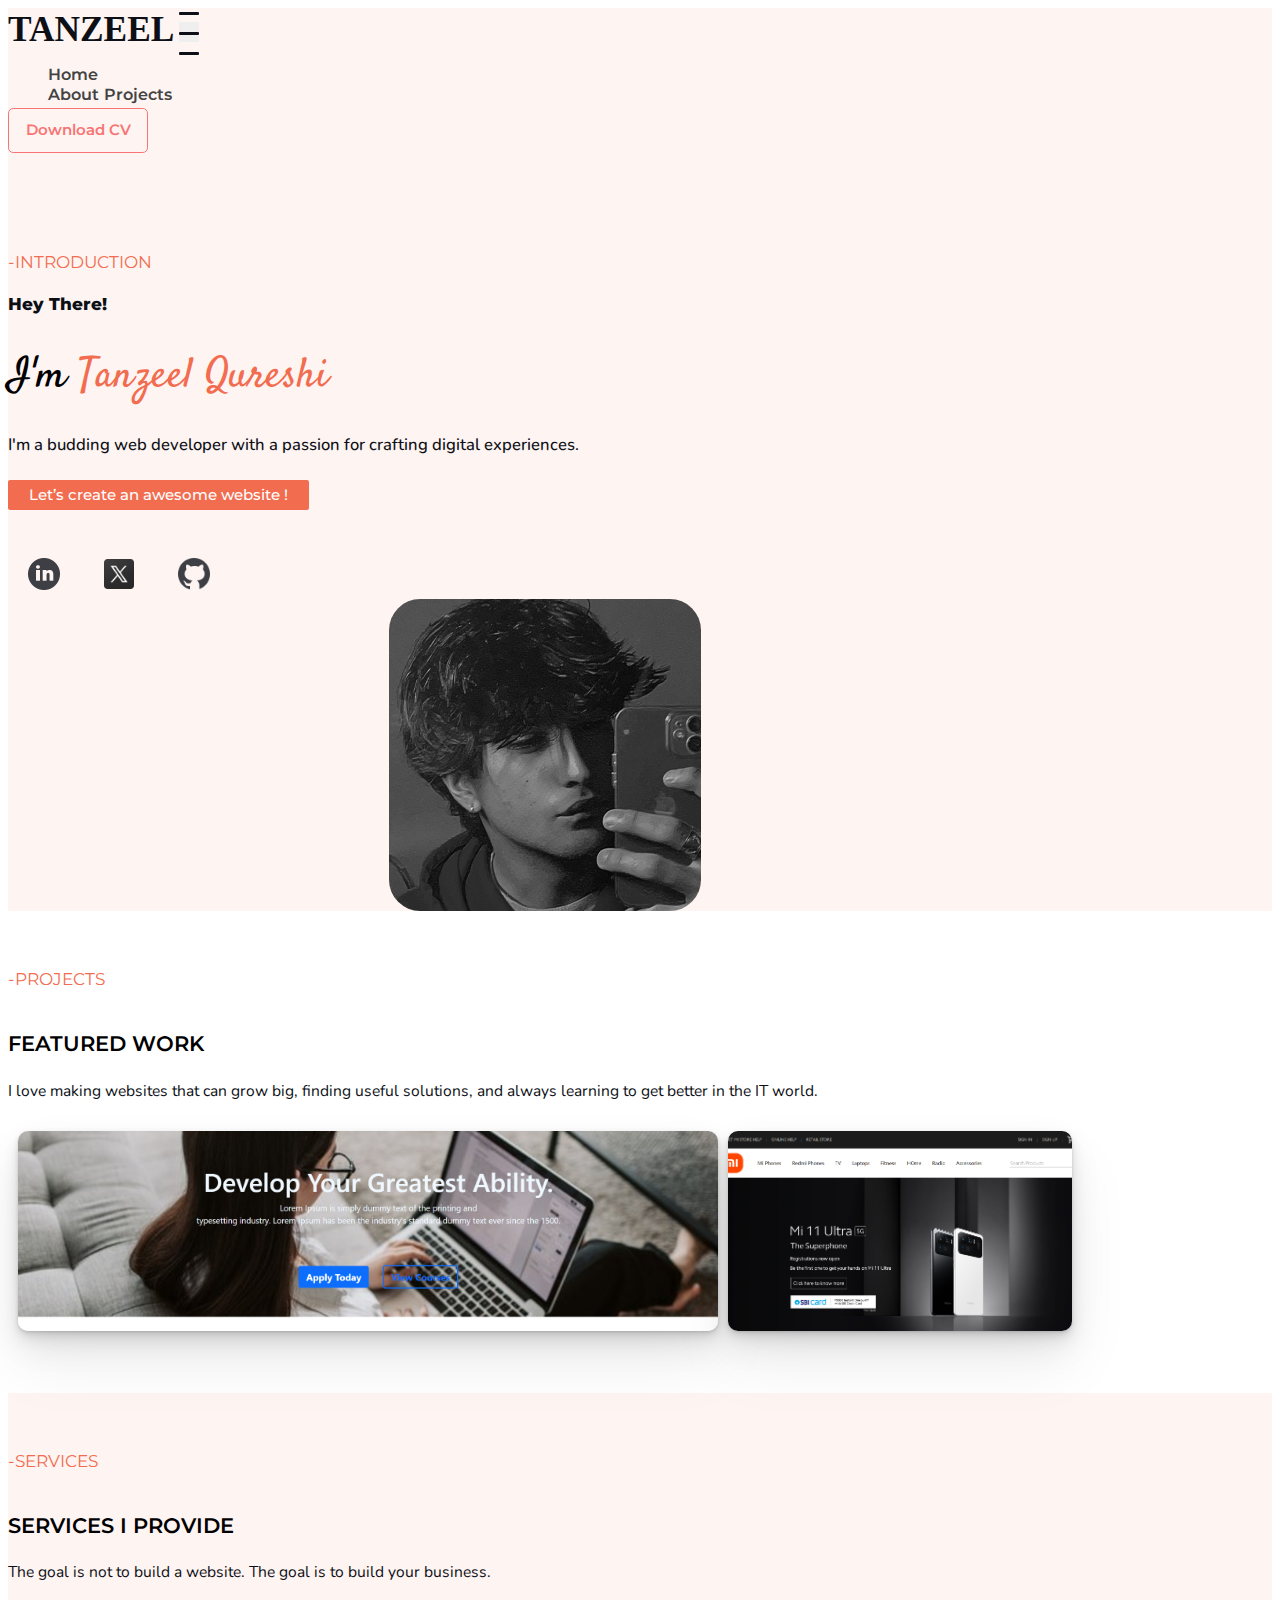
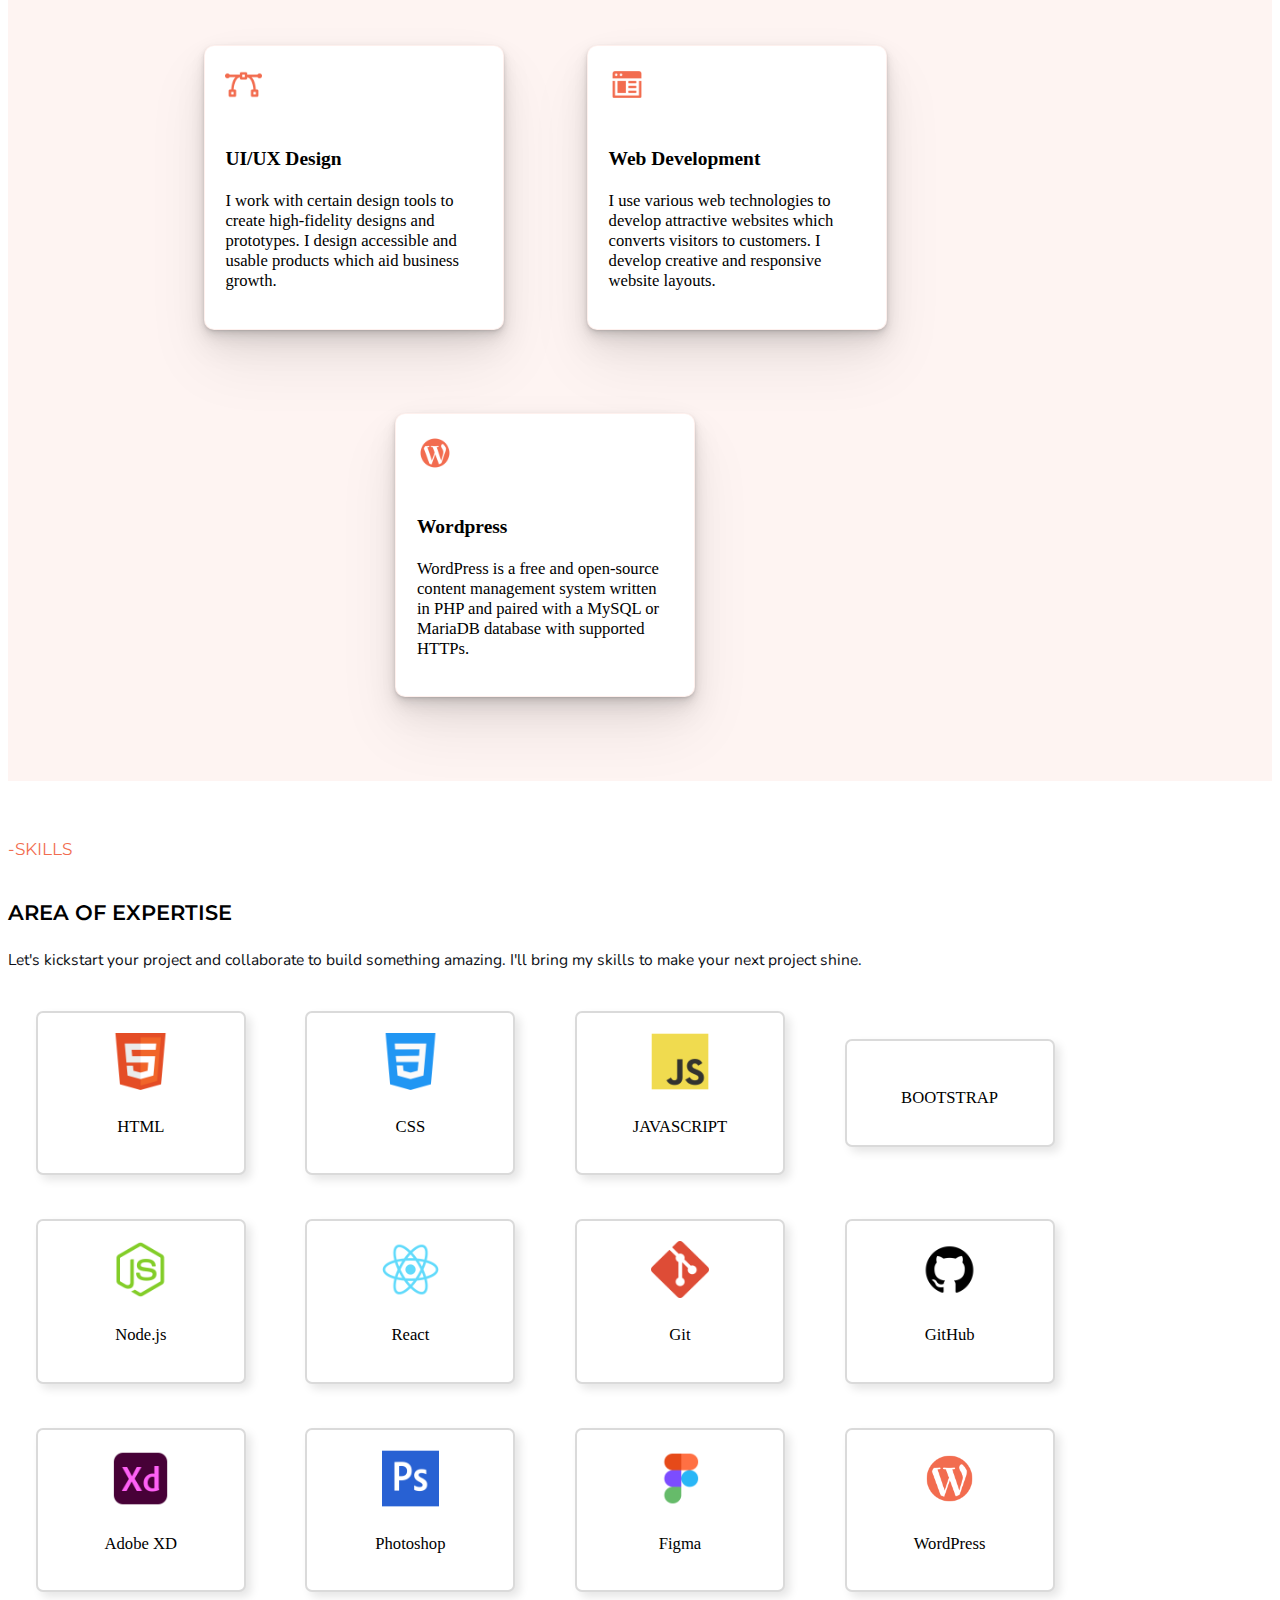
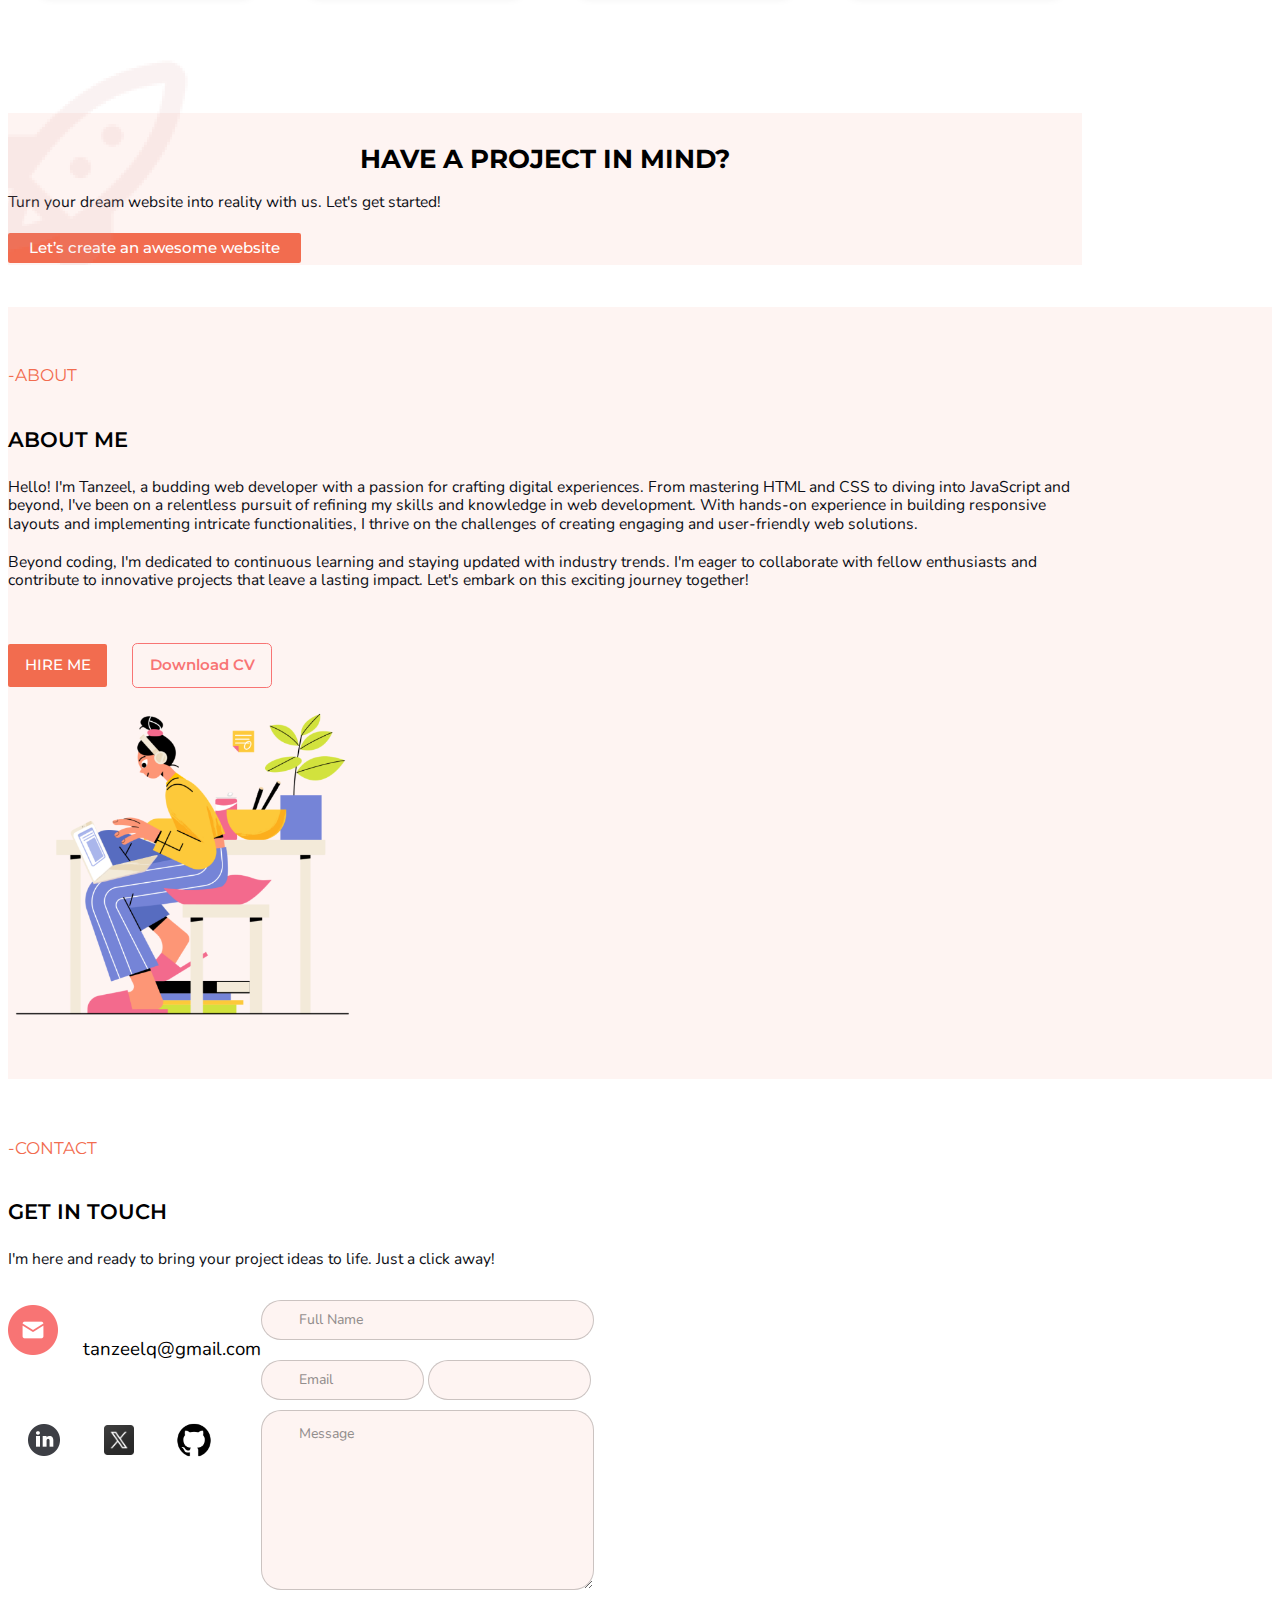
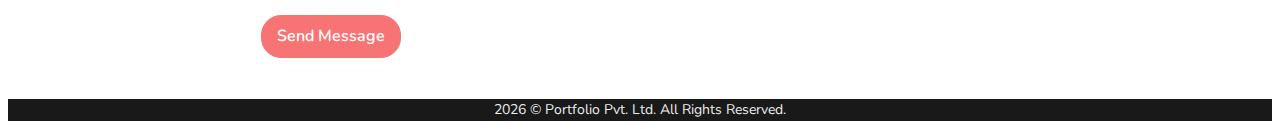
==== commit 08dbe288: "change in projects" ====
--- a/index.html
+++ b/index.html
@@ -91,23 +91,13 @@
       <div class="project-grid">
         <div class="item1">
           <div class="layer">
-            <a href="https://github.com/Iamdivyak/education-site" target="_blank">GitHub</a> <!--open link in new tab-->
             <a href="https://iamdivyak.github.io/education-site/" target="_blank">Live Web</a>
           </div>
         </div>
         <div class="item2">
           <div class="layer">
-            <a href="https://github.com/Iamdivyak/mistoreclone" target="_blank">GitHub</a>
             <a href="https://mistoreclonesite.netlify.app//" target="_blank">Live Web</a>
           </div>
-
-        </div>
-        <div class="item3">
-          <div class="layer">
-            <a href="https://github.com/Iamdivyak/QuizGame" target="_blank">GitHub</a>
-            <a href="https://iamdivyak.github.io/QuizGame/" target="_blank">Live Web</a>
-          </div>
-
         </div>
         </div>
         </div>
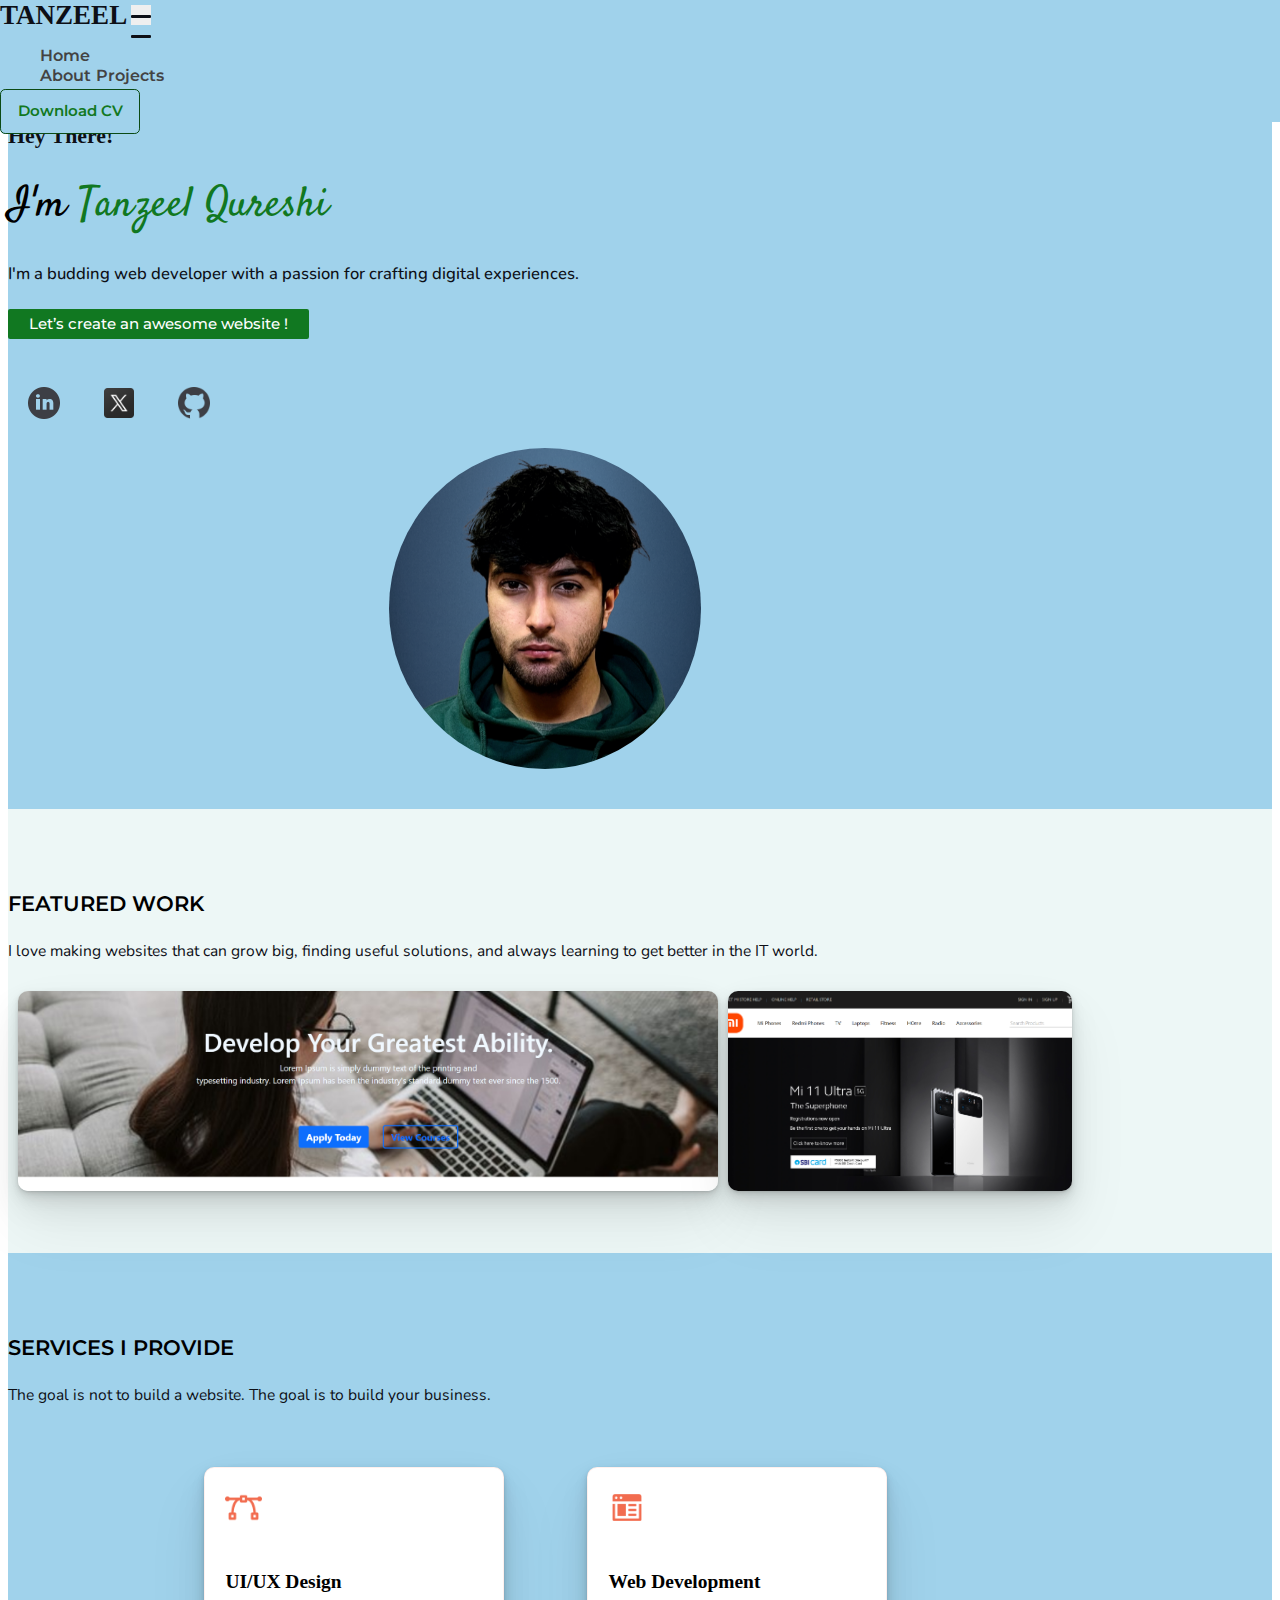
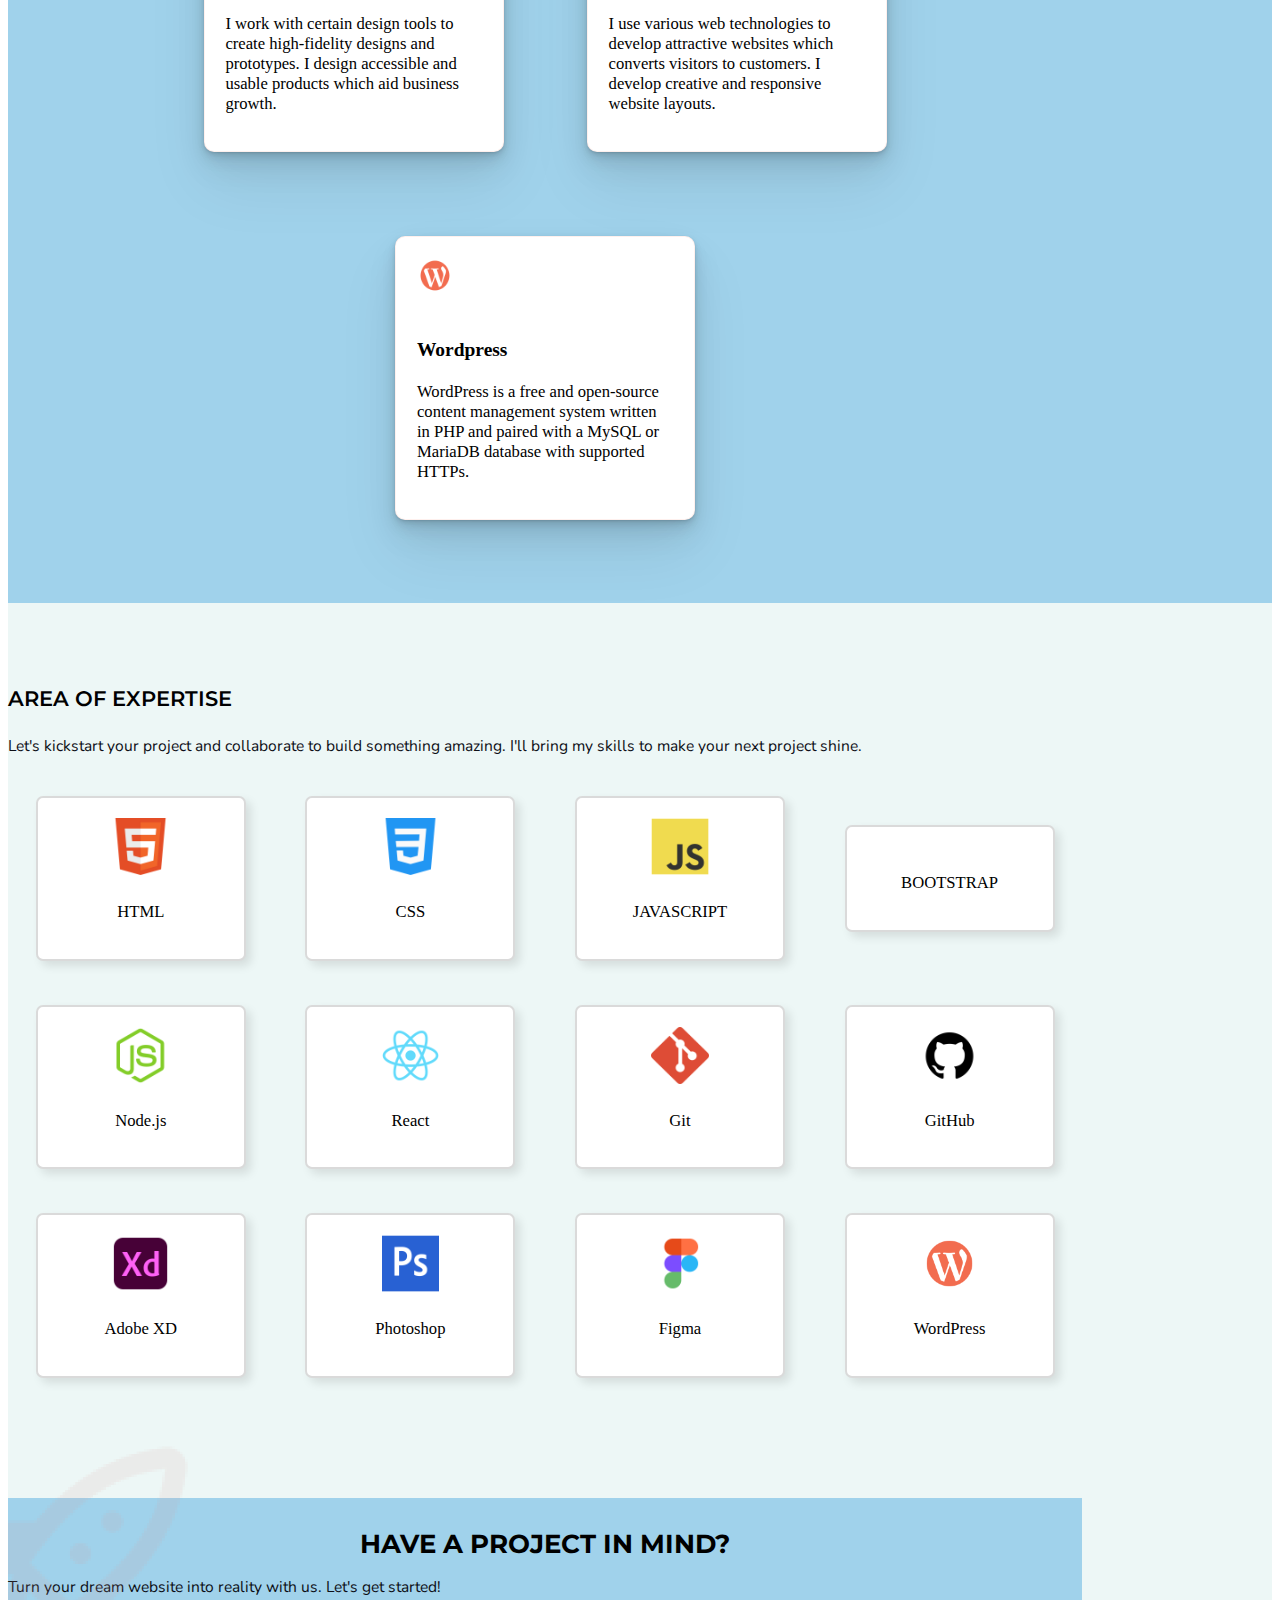
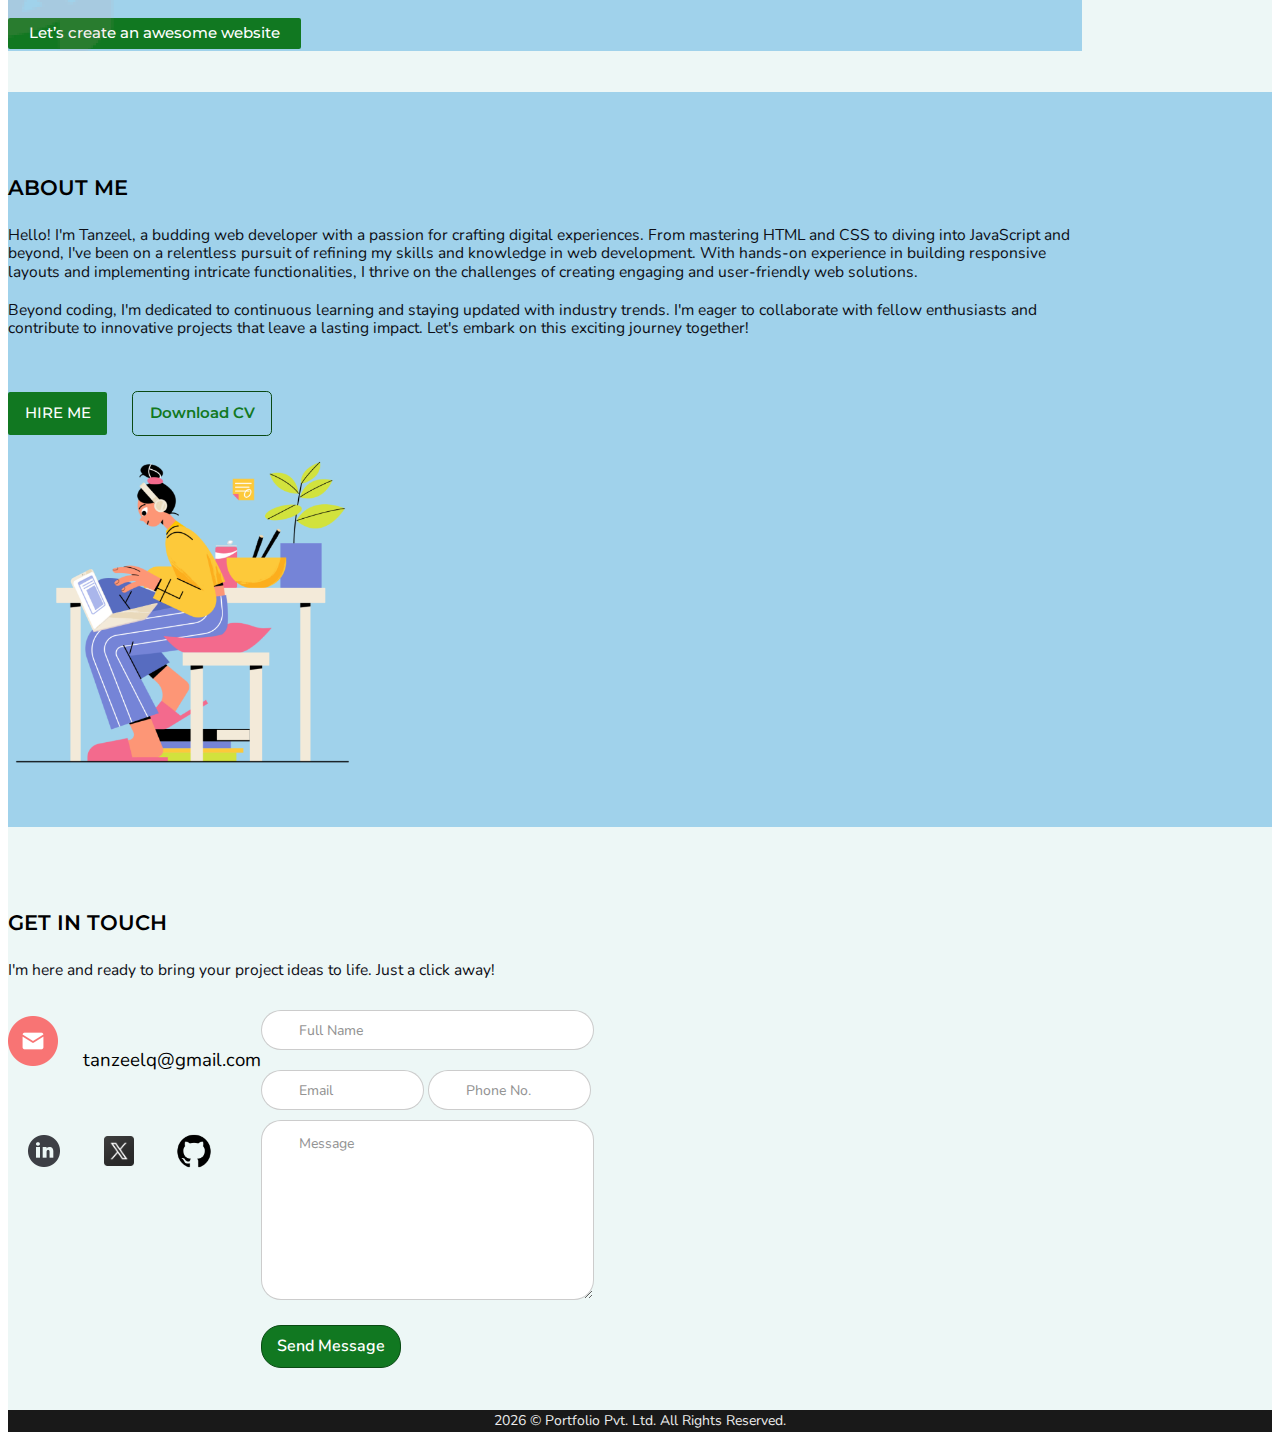
==== commit 243f0f33: "color scheme change" ====
--- a/index.html
+++ b/index.html
@@ -59,7 +59,6 @@
 
         <div class="col-md-6">
           <div class="intro">
-            <p class="title">-INTRODUCTION</p>
             <p class="hi">Hey There!</p>
             <h1 class="my-name">I'm <span>Tanzeel Qureshi</span></h1>
             <p class="slogun">I'm a budding web developer with a passion for crafting digital experiences.</p>
@@ -74,16 +73,15 @@
 
         </div>
         <div class="col-md-6 pb-0 img">
-          <img src="img/myImage.jpg" alt="my photo" class="myphoto" srcset="">
+          <img src="img/myImage.png" alt="my photo" class="myphoto" srcset="">
         </div>
       </div>
     </div>
   </div>
   <!-- projects -->
 
-  <div class="section">
-    <div class="container-fluid">
-      <p class="title">-PROJECTS</p>
+  <div class="section" id="purplebg">
+    <div class="container-fluid">
       <div class="poject-section">
         <h2>FEATURED WORK</h2>
         <p class="para">I love making websites that can grow big, finding useful solutions, and always learning to get better in the IT world.</p>
@@ -109,7 +107,6 @@
 
   <div class="section bg">
     <div class="container-fluid">
-      <p class="title">-SERVICES</p>
       <div class="poject-section">
         <h2>SERVICES I PROVIDE</h2>
         <p class="para">The goal is not to build a website. The goal is to build your business.</p>
@@ -148,9 +145,8 @@
   </div>
   <!-- skills -->
 
-  <div class="section">
-    <div class="container-fluid">
-      <p class="title">-SKILLS</p>
+  <div class="section" id="purplebg">
+    <div class="container-fluid">
       <div class="skill-section">
         <h2>AREA OF EXPERTISE</h2>
         <p class="para">Let's kickstart your project and collaborate to build something amazing. I'll bring my skills to make your next project shine.</p>
@@ -232,7 +228,7 @@
     </div>
   </div>
   <!-- connect me -->
-  <div class="section">
+  <div class="section" id="purplebg">
     <div class="container-fluid bg rounded text-center pb-5 pos-relative">
       <img src="./img/Rocket1.png" alt="">
       <h1 class="custom-h1">HAVE A PROJECT IN MIND?</h1>
@@ -248,7 +244,6 @@
   <!-- about me -->
   <div class="section bg">
     <div class="container-fluid">
-      <p class="title">-ABOUT</p>
       <div class="About-section">
         <h2>ABOUT ME</h2>
         <div class="row img-sec">
@@ -276,9 +271,9 @@
     </div>
   </div>
   <!-- connect me -->
+  <div id="purplebg">
   <div id="connectMe" class="section">
     <div class="container-fluid">
-      <p class="title">-CONTACT</p>
       <div class="contact-section">
         <h2>GET IN TOUCH</h2>
         <p class="para">I'm here and ready to bring your project ideas to life. Just a click away!</p>
@@ -303,7 +298,7 @@
               <form class="formSubmit" action="https://formspree.io/f/xnqevkpk" method="POST">
                 <input type="text" name="name" placeholder="Full Name"><br>
                 <input type="email" name="email" placeholder="Email">
-                <input type="number" number="number" numberplaceholder="Phone No."><br>
+                <input type="number" name="number" placeholder="Phone No."><br>
                 <textarea name="message" id="msg" placeholder="Message" cols="30" rows="10"></textarea><br>
                 <button class="button" type="submit">Send Message</button>
               </form>
@@ -313,7 +308,7 @@
       </div>
     </div>
   </div>
-
+</div>
   <!-- footer -->
   <div class="footer-bottom"><span id="year"></span> © Portfolio Pvt. Ltd. All Rights Reserved.</div>
 
--- a/css/style.css
+++ b/css/style.css
@@ -15,7 +15,10 @@
   max-width: 85%;
 }
 .bg{
-  background-color: #FEF4F2;
+  background-color: #a0d2eb;
+}
+#purplebg{
+  background-color: #edf7f6;
 }
 .section{
   padding: 4rem 0;
@@ -52,12 +55,18 @@
 }
 /* navbar  */
 .navbar{
-  background-color: #FEF4F2 !important;   
+  background-color: #a0d2eb !important;   
   margin: 0 auto;
+  position: fixed;
+  left: 0;      /* ADDED */
+  top: 0;       /* ADDED */
+  width: 100%;  /* ADDED */
+  z-index: 1;
 }
 .navbar-brand{
   font-family: 'Brush Script MT', cursive;
-  font-size: 3.4rem;
+  font-size: 2.6rem;
+  padding-top: 6px;
   color: #0D0F16;
 }
 .navbar-collapse{
@@ -135,17 +144,17 @@
 a.my-cv {
   text-decoration: none;
   font-family: 'Montserrat', sans-serif;
-  color: #F87474;
+  color: #117821;
   font-size: 1.4rem;
   padding: 1.2rem 1.6rem;
-  border: .1rem solid #F87474;
+  border: .1rem solid #0a4a14;
   border-radius: .5rem;
-  background-color: #FEF4F2 !important;
+  background-color: #a0d2eb !important;
   /* transition: background .5s, border 0.5s, color 0.5s ease-in-out; Add a 0s transition for the specified properties */
 }
 
 a.my-cv:hover {
-  background: linear-gradient(90deg, rgba(79,1,1,1) 0%, rgba(242,79,79,1) 81%); /* Add your desired gradient colors */
+  background: linear-gradient(90deg, #298da6 0%, #3d4183c9 81%); /* Add your desired gradient colors */
   color: white;
   font-weight: 600;
   border: .1rem  solid white;
@@ -159,23 +168,16 @@
 
 /* first-section */
 .first-section{
-  background-color: #FEF4F2;
+  background-color: #a0d2eb;
   padding-top: 9rem;
   
 }
-.title{
-  color:#F26C4F;
-  font-size: 1.6rem;
-  font-weight: 400;
-  font-family: 'Montserrat';
-  line-height: 2rem;
-}
 .intro .hi{
-  font-family: 'Montserrat';
+  font-family: 'Rouge Script',cursive;
 font-style: normal;
 font-weight: 800;
-font-size: 1.6rem;
-line-height: 3rem;
+font-size: 2.1rem;
+line-height: 2.5rem;
 color: #0D0F16;
 }
 .intro .my-name{
@@ -196,7 +198,7 @@
 color: #0D0F16;
 }
 .intro .my-name span{
-  color: #F26C4F;
+  color: #117821;
 }
 .first-section img{
   max-width: 30rem;
@@ -208,7 +210,8 @@
  
 }
 .myphoto{
-  border-radius: 10%;
+  border-radius: 50%;
+  margin-bottom: 40px;
 }
 /* home page button */
 
@@ -219,8 +222,7 @@
   font-weight: 500;
   font-size: 1.4rem;
   color: white;
-  /* background: #F26C4F; */
-  background: linear-gradient(90deg, #F26C4F 0%, #F26C4F 81%);
+  background: linear-gradient(90deg, #117821 0%, #117821 81%);
   border-radius: .2rem;
   padding: .6rem 2rem;
   cursor: pointer;
@@ -237,19 +239,19 @@
 
 @keyframes animatedGradient{
   0%{
-    background: linear-gradient(90deg, #660303c9 0%, #e02929c9 81%);
+    background: linear-gradient(90deg, #298da6 0%, #3d4183c9 81%);
   }
   25%{
-    background: linear-gradient(90deg,  #660303da 0%, #e02929da 81%);
+    background: linear-gradient(90deg, #298da6 0%, #3d4183c9 81%);
   }
   50%{
-    background: linear-gradient(90deg,  #660303ec 0%, #e02929ec 81%);
+    background: linear-gradient(90deg, #298da6 0%, #3d4183c9 81%);
   }
   75%{
-    background: linear-gradient(90deg,  #660303ef 0%, #e02929ef 81%);
+    background: linear-gradient(90deg, #298da6 0%, #3d4183c9 81%);
   }
   100%{
-    background: linear-gradient(90deg,  #660303 0%, #e02929 81%);
+    background: linear-gradient(90deg, #298da6 0%, #3d4183c9 81%);
   }
 }
 
@@ -273,15 +275,15 @@
 }
 .item1 { grid-area: one;
    background-image: url(../img/project05.png);
-   
+   height: 200px;
 }
 .item2 {
   grid-area: two;
   background-image: url(../img/project02.png);
 }
-.item3 { grid-area: three; background-image: url(../img/project03.png); }
-.item4 { grid-area: four; background-image: url(../img/project04.png); }
-.item5 { grid-area: five; background-image: url(../img/project01.png);}
+
+.item5 { grid-area: three; background-image: url(../img/project01.png);
+width: 290%;}
 
 .project-grid {
 display: grid;
@@ -327,16 +329,16 @@
   color: #ececec;
   opacity: 0;
   transition: 0.7s;
-  background-color: #ff7777;
-  border: #F87474; 
+  background-color: #117821;
+  border: #0a4a14; 
 }
 
 .layer:hover a{
   opacity: 1;
 }
 .layer a:hover{
-  background-color: #f54343;
-  border: #F87474; 
+  background-color: #298da6;
+  border: #3d4183c9; 
 }
 
 /* services */
@@ -440,57 +442,11 @@
     grid-template-rows: repeat(6, 1fr);
 
   }
- 
-}
-/*
-.items{
- margin: 2rem auto;;
-}
-
-.items img{
-  width: 3.5rem;
-}
-.items p{
-  font-weight: 500;
-}
-.skills{
-  display: flex;
-  justify-content: center;
-  flex-wrap: wrap;
-  align-items: center;
-  text-align: center;
- 
-}
-
-.skill{
-  width: 220px;
-  
-}
-
-.border1{
-  border-color:rgba(242, 108, 79, 0.5);
-  border-width: 0px 0px 1px 0px;
-  border-style: solid;
-}
-
-.border_bottom{
-  border-color:rgba(242, 108, 79, 0.5);
-  border-width: 0px 0px 1px 0px;
-  border-style: solid; 
-}
-.border_right, .border3{
- border-right: 1px solid rgba(242, 108, 79, 0.5); 
-}
-.border3, .border7{
-  border-left: 1px solid rgba(242, 108, 79, 0.5); 
-}
-.border10{
- border-right: 1px solid rgba(242, 108, 79, 0.5); 
-}
-
-*/
-
-/* ----------cta-------- */
+ .myphoto{
+  margin-top: 20px;
+ }
+}
+
 .pos-relative{
   position: relative;
 }
@@ -519,7 +475,7 @@
   font-weight: 500;
   font-size: 1.4rem;
   color: white;
-  background: #F26C4F;
+  background: #117821;
   border-radius: .2rem;
   padding: 1.2rem 1.6rem;
   margin-right: 2rem;
@@ -528,7 +484,7 @@
 }
 
 .About-section .homeBtn:hover {
-  background: linear-gradient(90deg, rgba(79,1,1,1) 0%, rgba(242,79,79,1) 81%) !important; ; /* Add your desired gradient colors */
+  background: linear-gradient(90deg, #298da6 0%, #3d4183c9 81%) !important; ; /* Add your desired gradient colors */
   color: white;
   font-weight: 500; 
 }
@@ -552,6 +508,7 @@
 }
 .social-media{
   margin-top: 4rem;
+  margin-bottom: 20px;
 }
 .social-media img{
   width: 40px;
@@ -573,7 +530,7 @@
 /* form design */
 input, textarea, button[type="submit"]{
   border-radius: 20px;
-  background: #FEF4F2;
+  background: #ffffff;
   border: 1px solid rgba(0, 0, 0, 0.2);
 
 }
@@ -622,8 +579,8 @@
 color: rgba(41, 41, 41, 0.5);
 }
 button[type="submit"] {
-  background: #F87474;
-  border: 1px solid #F87474;
+  background: #117821;
+  border: 1px solid #0a4a14;
   border-radius: 20px;
   font-family: 'Nunito';
   font-style: normal;
@@ -637,7 +594,7 @@
 }
 
 button[type="submit"]:hover {
-  background: linear-gradient(90deg, rgba(79,1,1,1) 0%, rgba(242,79,79,1) 81%) !important; ; /* Add your desired gradient colors */
+  background: linear-gradient(90deg, #298da6 0%, #3d4183c9 81%) !important; ; /* Add your desired gradient colors */
   border: 1px solid #ffffff;
   color: rgb(255, 255, 255);
 }
@@ -645,7 +602,7 @@
 /* footer */
 
 footer{
-  background-color: #FEF4F2;    
+  background-color: #a0d2eb;    
   /* flex-basis: 30%; */
 }
 .footer{
@@ -654,7 +611,7 @@
   flex-wrap: wrap;
 }
 .footer .navbar-brand:hover{
-  color: #ff7777;
+  color: #a0d2eb ;
 }
 .footer div{
   width: 32%;
@@ -739,7 +696,7 @@
     content: "";
     display: block;
     /* vertical-align: middle; */
-    border-bottom: solid 10px #EA5D5F;
+    border-bottom: solid 10px #057a6d;
     border-left: solid 10px transparent;
     line-height: 0;
     border-right: solid 10px transparent;
@@ -809,7 +766,7 @@
             font-size: 25px;
             text-align: center;
             font-family: "Inter", cursive;
-            color: #F26C4F;
+            color: #a0d2eb;
         }
 
         .pricing {
@@ -834,9 +791,9 @@
 
         .button {
             margin-top: 9px;
-            border: 1px solid #F26C4F;
+            border: 1px solid #0a4a14;
             background-color: white;
-            color: #F26C4F;
+            color: #117821;
             border-radius: 5px;
             padding: 8px 18px;
             cursor: pointer;
@@ -889,11 +846,9 @@
   }
   
   .navbar-brand{
-      font-size: 3.2rem;
-  }
-  /* a.navbar-brand:hover{
-      color:  #F87474 !important;
-  } */
+      font-size: 2.6rem;
+  }
+ 
   .navbar-collapse{
       padding-bottom: 2rem;
       
@@ -937,8 +892,8 @@
     }
     .layer a{
       opacity: 1;
-      background-color: #ff7777;
-      border: #F87474;
+      background-color: #117821;
+      border: #0a4a14;
     }
   /* skills */
 
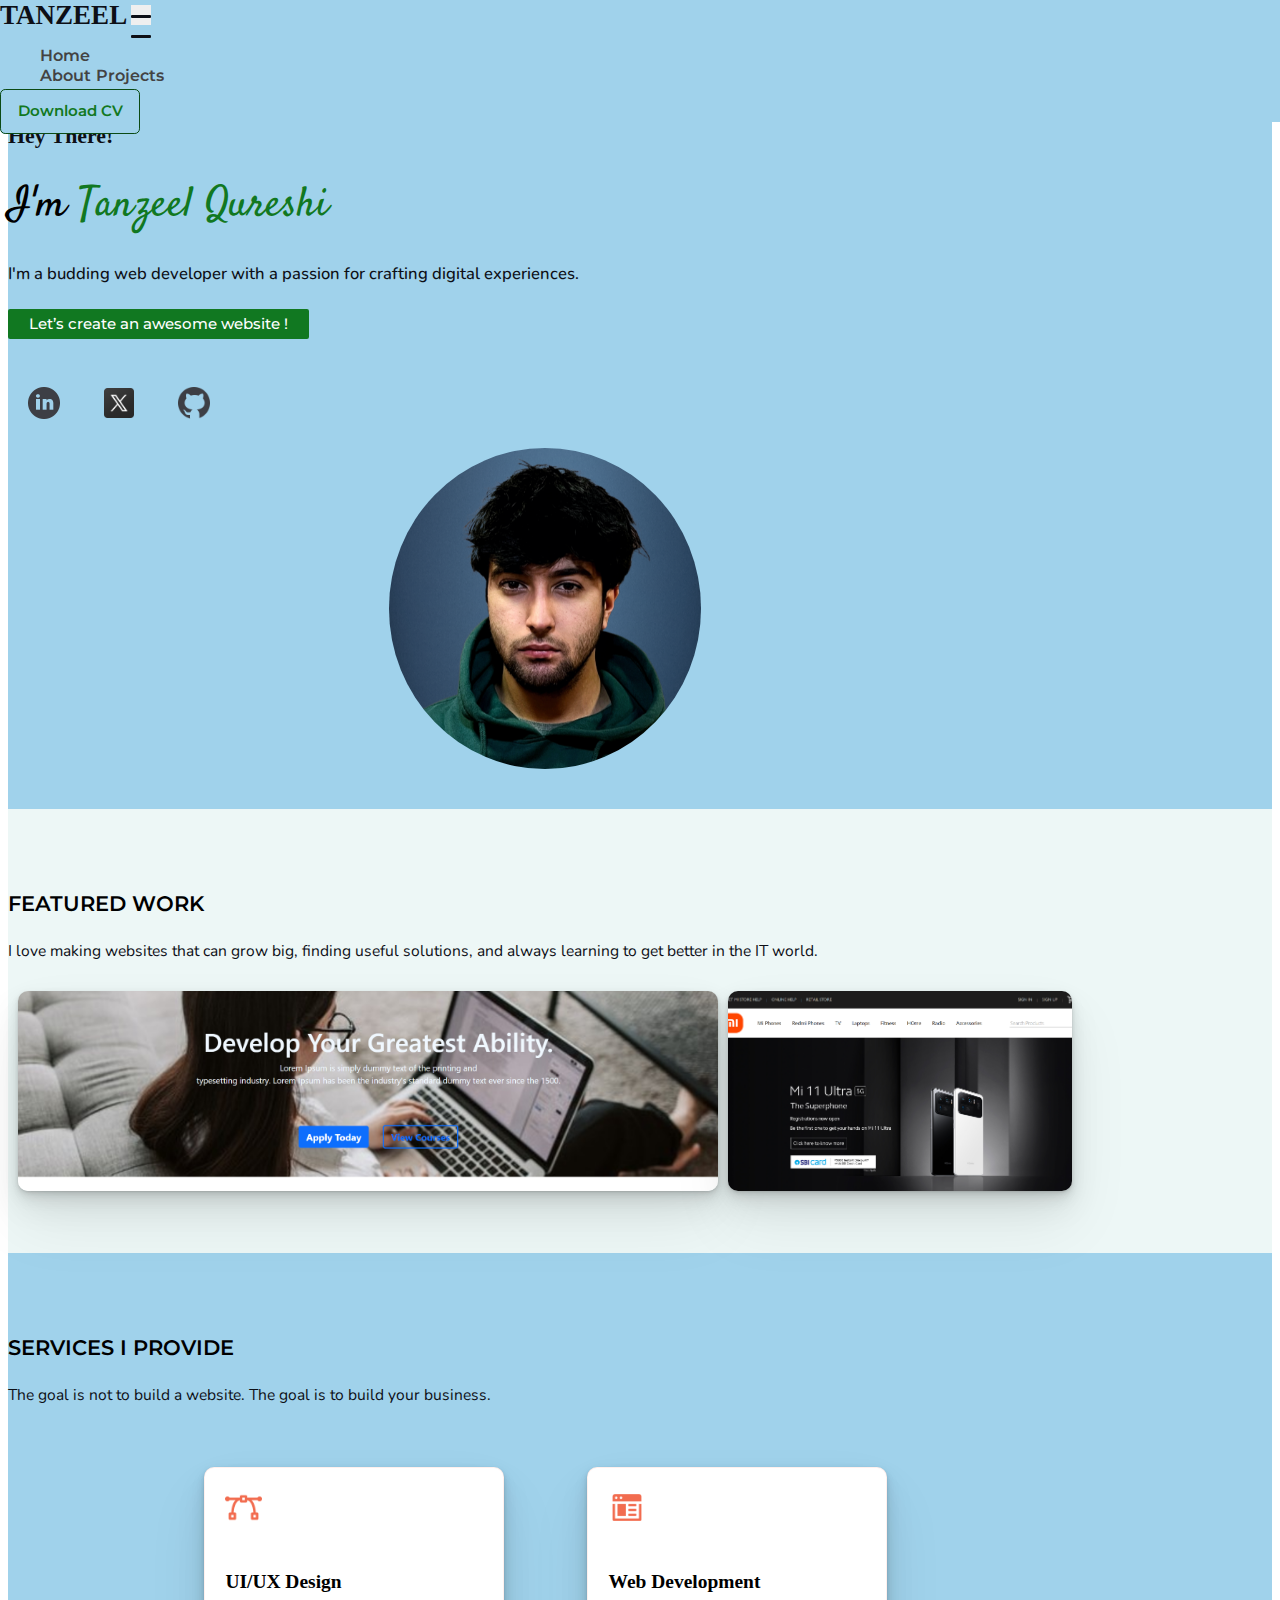
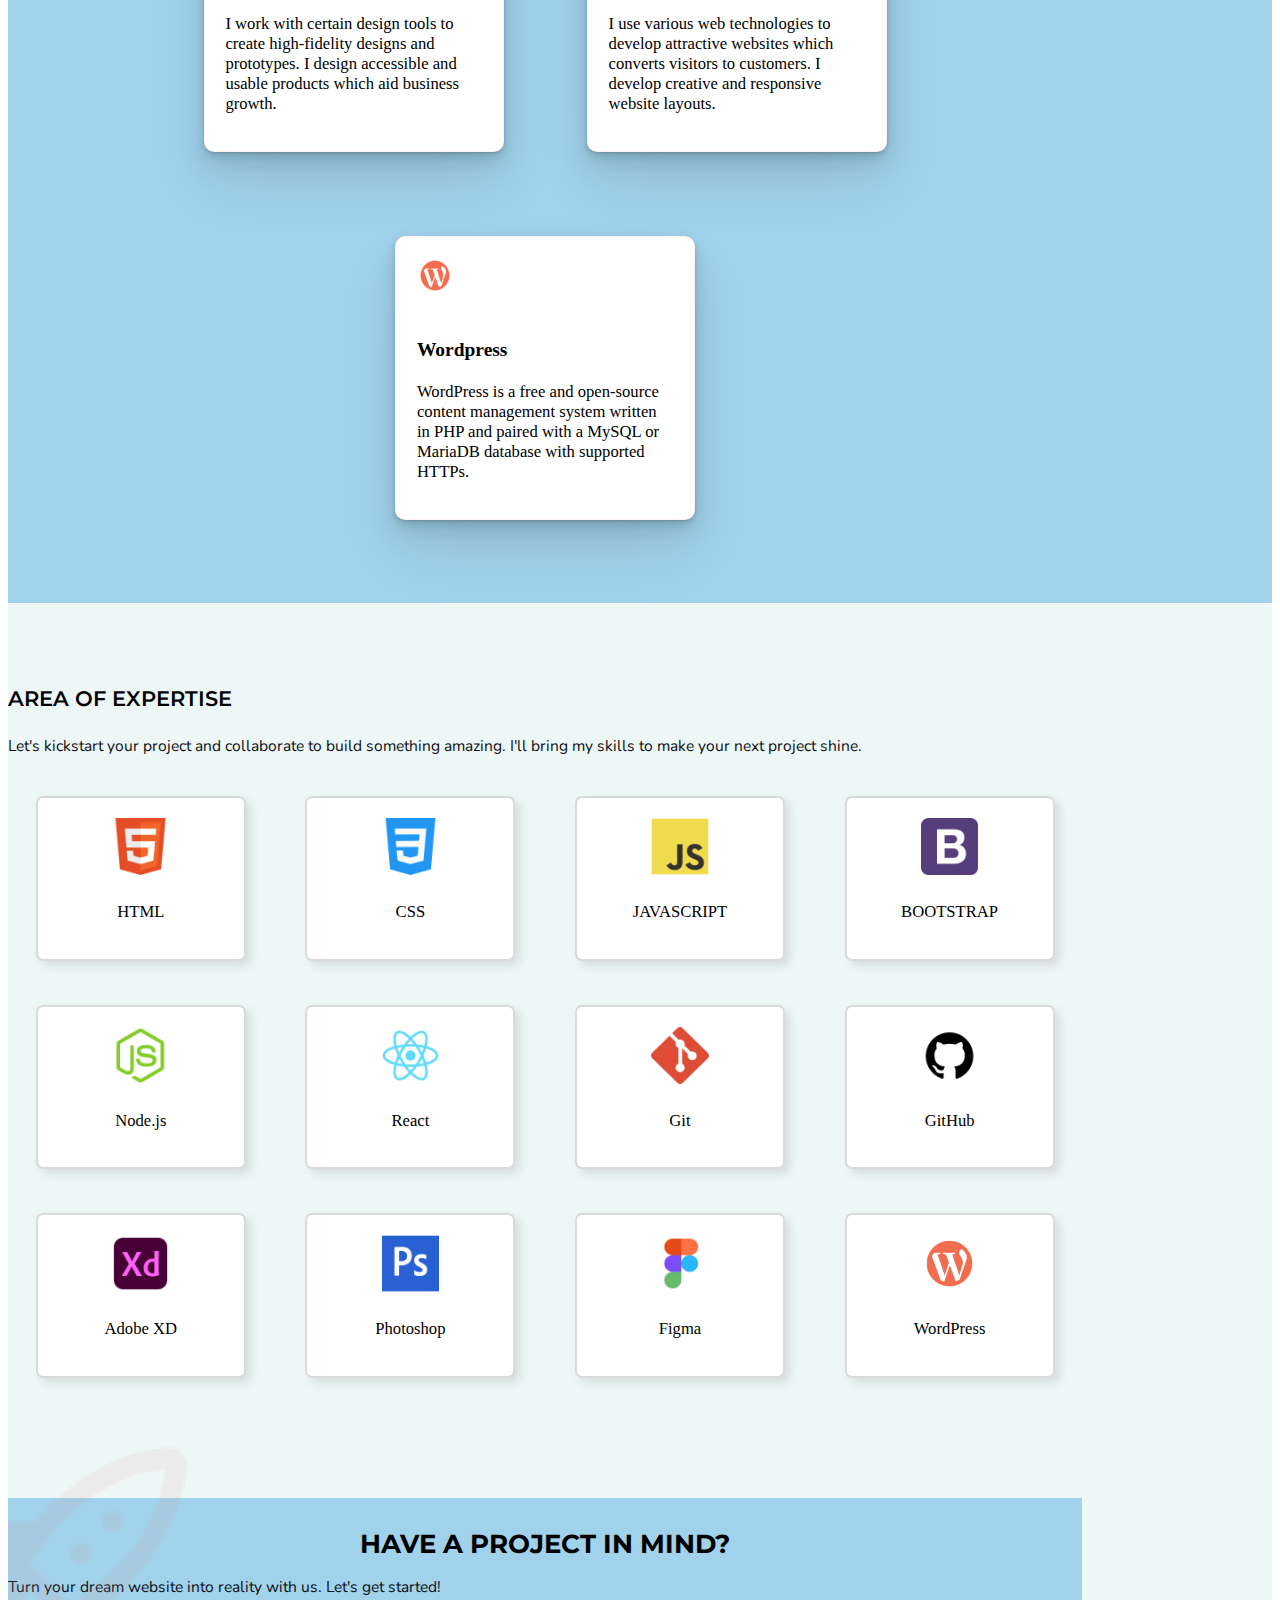
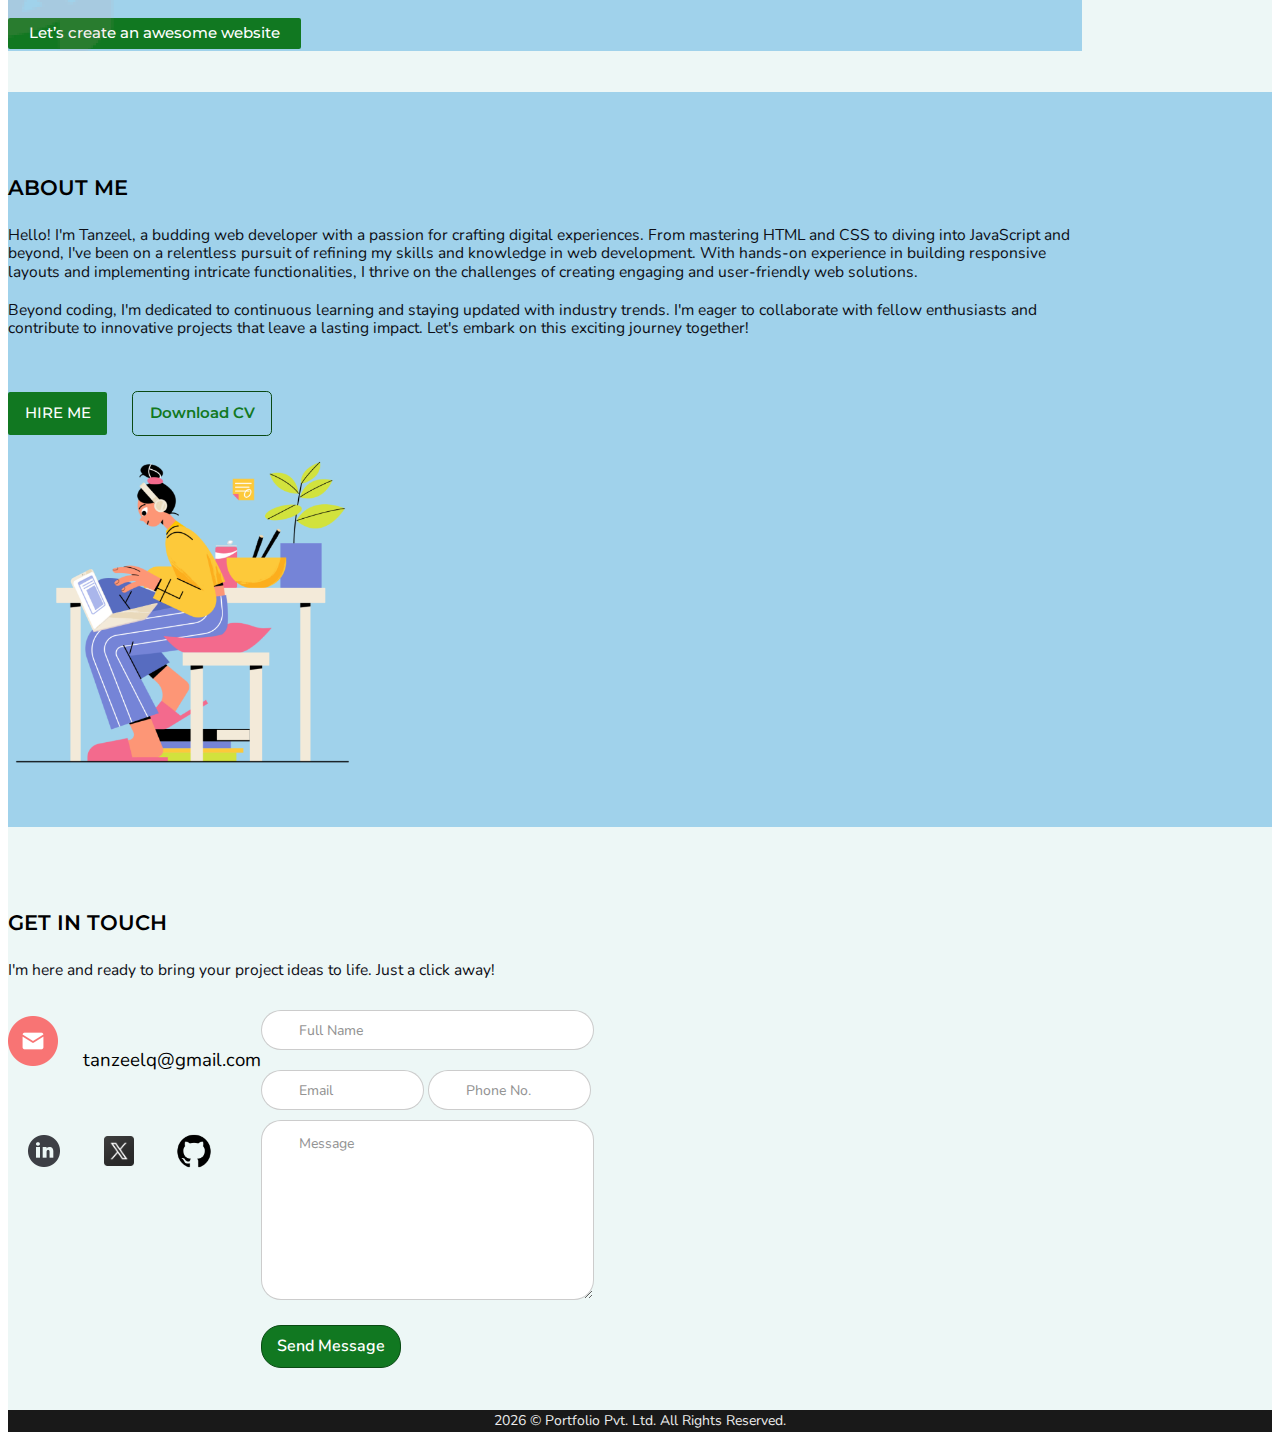
==== commit 782fcf18: "bootstrap icon" ====
--- a/index.html
+++ b/index.html
@@ -172,7 +172,7 @@
         </div>
         <div class="skill border1">
           <div class="items">
-            <img src="./img/Bootstrap 1.png" alt="">
+            <img src="./img/bootstrap 1.png" alt="">
             <p>BOOTSTRAP</p>
           </div>
         </div>
--- a/css/style.css
+++ b/css/style.css
@@ -317,10 +317,6 @@
   align-items: center;
   gap:15px;
 }
-/* .project-grid .layer:hover{
-  /* background: linear-gradient(90deg, rgba(245, 245, 245, 0.5) 0%, rgb(238, 236, 236,0.5) 81%) !important;  */
-
-/* } */
 
 .layer a{
   border-radius: 10px;
@@ -444,6 +440,9 @@
   }
  .myphoto{
   margin-top: 20px;
+ }
+ .item5{
+  width:100%;
  }
 }
 
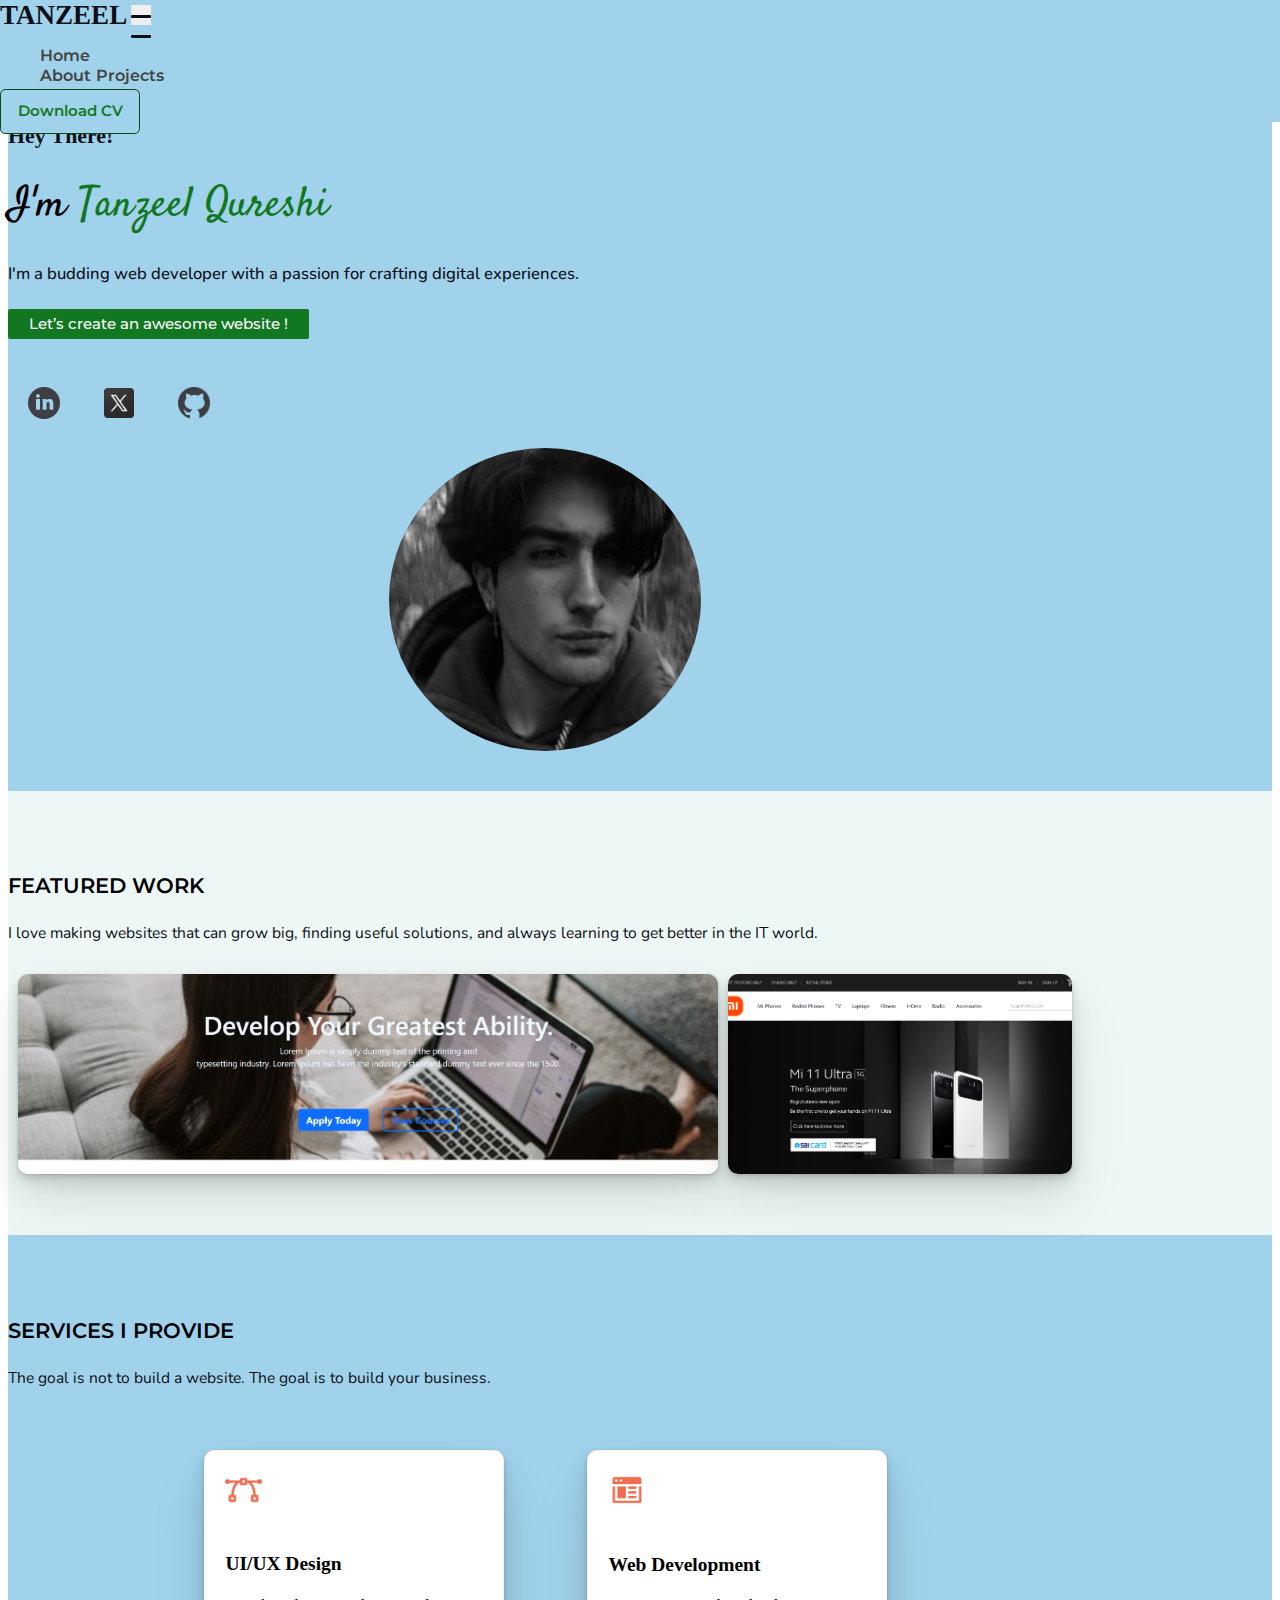
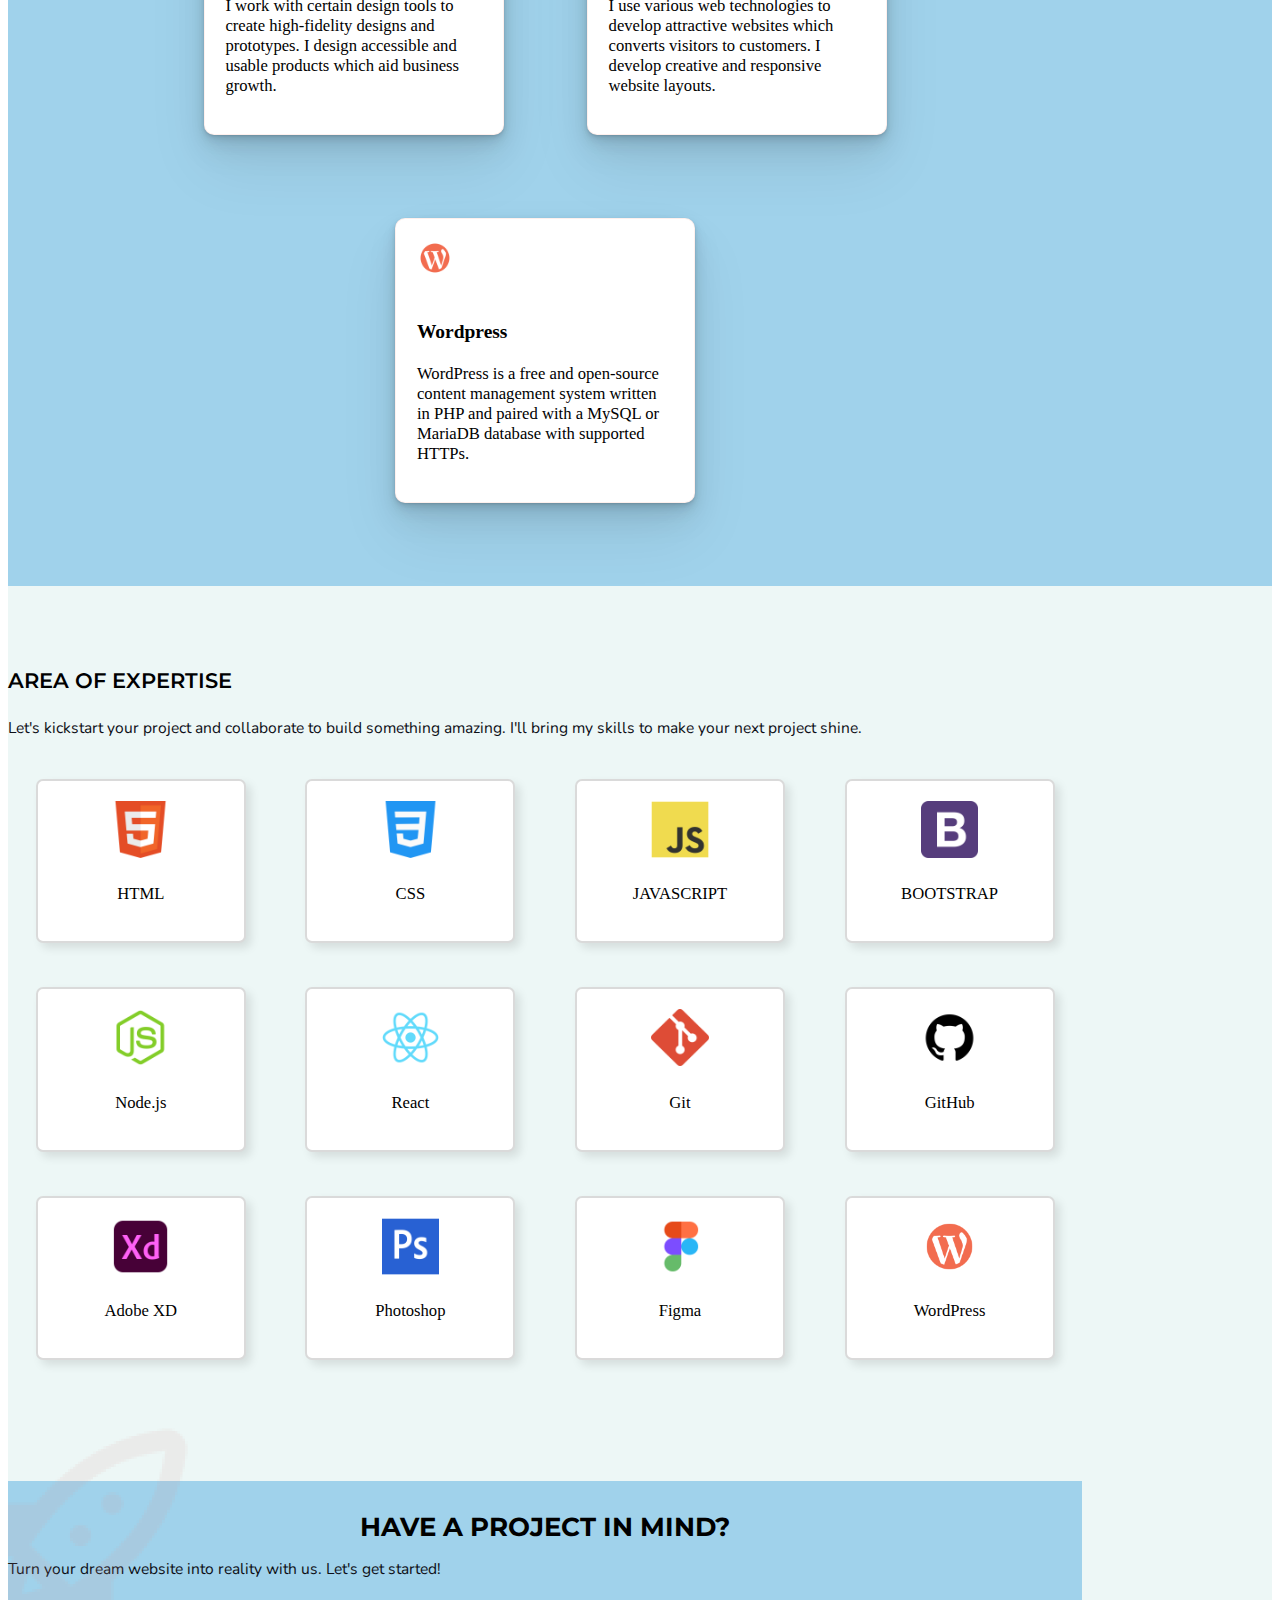
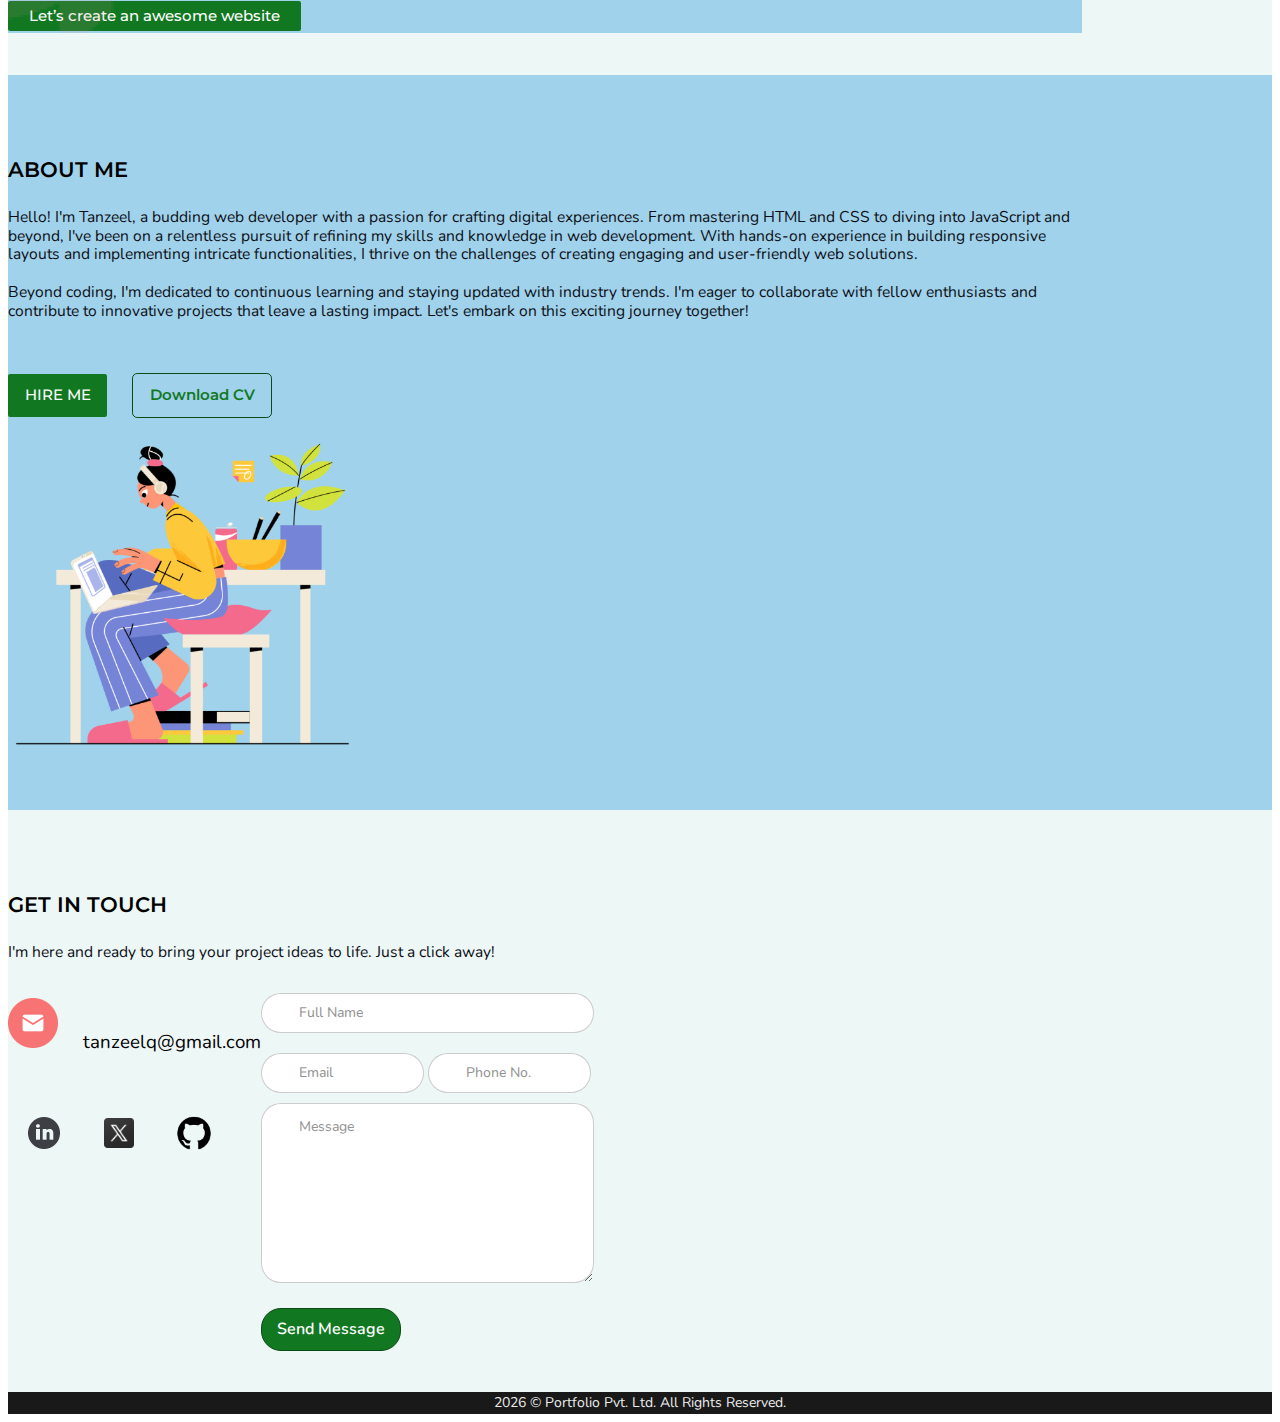
==== commit 35f44f14: "update image" ====
--- a/index.html
+++ b/index.html
@@ -45,7 +45,7 @@
           <a class="nav-link p-4" aria-current="page" href="projects.html">Projects</a>
             </li>             
           </ul>
-         <a href="cv/TANZEEL QURESHI CV.pdf" download="TanzeelQureshi" target="_blank"  class="my-cv">Download CV</a>
+         <a href="not available.html" target="_blank"  class="my-cv">Download CV</a>
         </div>
       </div>
       </nav>
@@ -73,7 +73,7 @@
 
         </div>
         <div class="col-md-6 pb-0 img">
-          <img src="img/myImage.png" alt="my photo" class="myphoto" srcset="">
+          <img src="img/myimage2.jpg" alt="my photo" class="myphoto" srcset="">
         </div>
       </div>
     </div>
@@ -259,7 +259,7 @@
             <br>
             <a href="mailto:tanzeelq@gmail.com" class="homeBtn">HIRE ME</a>
 
-            <a href="cv/TANZEEL QURESHI CV.pdf" target="_blank" download="TanzeelQureshi" class="my-cv">Download CV</a>
+            <a href="not available.html" target="_blank" class="my-cv">Download CV</a>
 
           </div>
           <div class="col-md-6 img-sec text-center">
--- a/css/style.css
+++ b/css/style.css
@@ -335,6 +335,22 @@
 .layer a:hover{
   background-color: #298da6;
   border: #3d4183c9; 
+}
+
+.notavailable{
+  font-size: 2rem;
+  font-family: "Prompt", sans-serif;
+  text-align: center;
+  padding-top: 15rem;
+  font-weight: 500;
+    cursor: default;
+  
+}
+.useconnect{
+  margin-bottom: -30px;
+  text-align: center;
+  font-size: 2rem;
+  font-family: "Caveat";
 }
 
 /* services */
